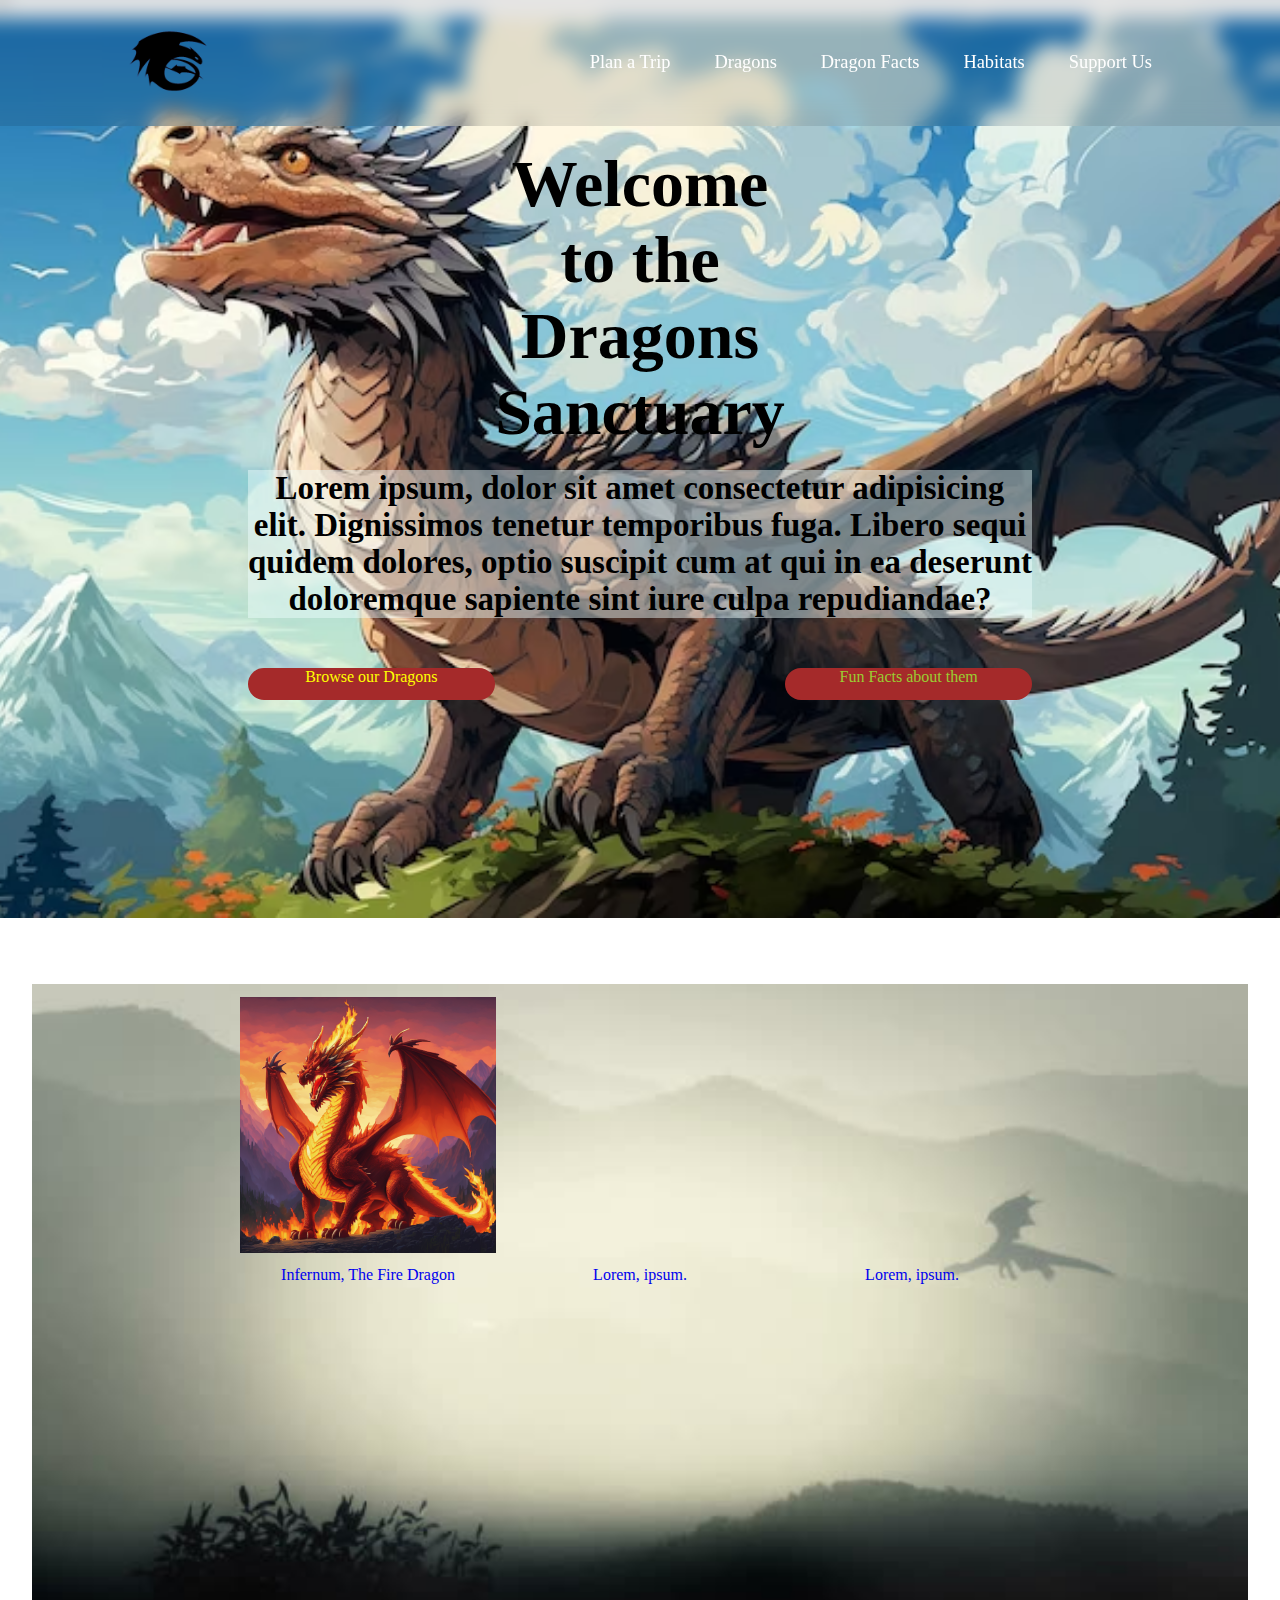
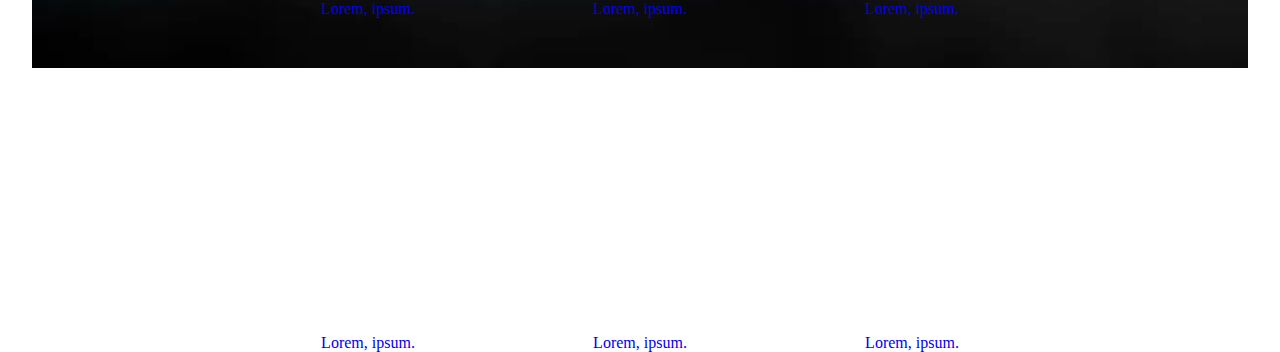
==== index.html @ 181317bd "added checkbox for nav bar and changed cdn library to boxicons library link" ====
<!DOCTYPE html>
<html lang="en">
<head>
  <meta charset="UTF-8">
  <meta name="viewport" content="width=device-width, initial-scale=1.0">
  <title>Dragon Sanctuary</title>
  <!-- JavaScript -->
  <link rel="stylesheet" href="js/client.js">
  <!-- Stylesheets -->
  <link rel="stylesheet" href="css/nav.css">
  <link rel="stylesheet" href="css/main.css">
  <link rel="stylesheet" href="css/typography.css">
  <link rel="stylesheet" href="css/media-queries/main-media.css">"
  <link rel="stylesheet" href="css/media-queries/nav-media.css">      
  <!-- Pages -->

  <!-- Google Fonts -->

  <!-- Misc -->
  <link href='https://unpkg.com/boxicons@2.1.4/css/boxicons.min.css' rel='stylesheet'>
</head>
<body>
  <!-- Nav Section -->
  <header class="head-wrap">
    <a href="#"><img class="logo" src="images/logo.jpg" alt="Dragon Logo"></a>

    <input type="checkbox" id="check">
    <label for="check" class="icons">
      <i class='bx bx-menu' id="menu-icon"></i>
      <i class='bx bx-x' id="close-icon"></i>
    </label>

    <nav class="navbar" >
      <a href="#" class="nav-items">Plan a Trip</a>
      <a href="#" class="nav-items">Dragons</a>
      <a href="#" class="nav-items">Dragon Facts</a>
      <a href="#" class="nav-items">Habitats</a>
      <a href="#" class="nav-items">Support Us</a>
    </nav>
  </header>

  <!-- Hero Section -->
  <div class="hero-wrapper">
    <h1 class="hero-title">Welcome to the Dragons Sanctuary</h1>
    <p class="hero-banner">Lorem ipsum, dolor sit amet consectetur adipisicing elit. Dignissimos tenetur temporibus fuga. Libero sequi quidem dolores, optio suscipit cum at qui in ea deserunt doloremque sapiente sint iure culpa repudiandae?</p>
      <a class="cta1" shref="#">Browse our Dragons</a></>
      <a class="cta2" href="#">Fun Facts about them</a></div>
  </div>

  <!-- Gallery of Dragon Photos -->
  <div class="gal-wrap">
    <ul id="dragons" class="gallery">
      <li class="gal-item1">
        <div class="gal-image1"></div>
        <a href="#">Infernum, The Fire Dragon</a>
      </li>
      <li class="gal-item2">
        <div class="gal-image2"></div>
        <a href="#">Lorem, ipsum.</a>
      </li>
      <li class="gal-item3">
        <div class="gal-image3"></div>
        <a href="#">Lorem, ipsum.</a>
      </li>
      <li class="gal-item4">
        <div class="gal-image4"></div>
        <a href="#">Lorem, ipsum.</a>
      </li>
      <li class="gal-item5">
        <div class="gal-image5"></div>
        <a href="#">Lorem, ipsum.</a>
      </li>
      <li class="gal-item6">
        <div class="gal-image6"></div>
        <a href="#">Lorem, ipsum.</a>
      </li>
      <li class="gal-item7">
        <div class="gal-image7"></div>
        <a href="#">Lorem, ipsum.</a>
      </li>
      <li class="gal-item8">
        <div class="gal-image8"></div>
        <a href="#">Lorem, ipsum.</a>
      </li>
      <li class="gal-item9">
        <div class="gal-image9"></div>
        <a href="#">Lorem, ipsum.</a>
      </li>
    </ul>
  </div>

  <!-- Habitats -->
  <!-- <div class="habitat-wrap">
    <ul class="habitats">
      <li class="hab-items"><a href="#">Lorem, ipsum.</a></li>
      <li class="hab-items"><a href="#">Lorem, ipsum.</a></li>
      <li class="hab-items"><a href="#">Lorem, ipsum.</a></li>
      <li class="hab-items"><a href="#">Lorem, ipsum.</a></li>
      <li class="hab-items"><a href="#">Lorem, ipsum.</a></li>
    </ul>
  </div> -->

  <!-- Dragon Almanac Section -->
  <!-- <div class="almanac-wrap">
    <ul class="almanac">
      <li class="alma-items"><a href="#">Lorem, ipsum.</a></li>
      <li class="alma-items"><a href="#">Lorem, ipsum.</a></li>
      <li class="alma-items"><a href="#">Lorem, ipsum.</a></li>
      <li class="alma-items"><a href="#">Lorem, ipsum.</a></li>
      <li class="alma-items"><a href="#">Lorem, ipsum.</a></li>
      <li class="alma-items"><a href="#">Lorem, ipsum.</a></li>
    </ul>
  </div> -->

  <!-- Contact section -->
  <!-- <div class="contacts-wrap">
    <ul class="contacts">
      <li class="contact-items"><a href="#">Lorem, ipsum.</a></li>
      <li class="contact-items"><a href="#">Lorem, ipsum.</a></li>
      <li class="contact-items"><a href="#">Lorem, ipsum.</a></li>
      <li class="contact-items"><a href="#">Lorem, ipsum.</a></li>
      <li class="contact-items"><a href="#">Lorem, ipsum.</a></li>
    </ul>
  </div> -->

  <!-- Footer section -->
  <!-- <footer>
    <p>Locate us here</p>
    <iframe src="" frameborder="0"></iframe>

  </footer> -->
</body>
</html>
---- css/nav.css ----
/* Navbar Styles */
.head-wrap{
  position: absolute;
  top: 0;
  left: 0;
  width: 100%;
  padding: 1.3rem 10%;

  /* Sets the nav wrapper as a flex item */
  display: flex;
  justify-content: space-between;
  align-items: center;
  
  /* Z index makes sure the content is on top of everything else */
  z-index: 100;
}

.head-wrap::before{
  content: '';
  position: absolute;

  top: 0;
  left: 0;
  width: 100%;
  height: 100%;

  background: red;
  background: rgba(0, 0, 0, .1);
  backdrop-filter: blur(10px);
  z-index: -1;
}

.head-wrap::after{
  content: '';
  position: absolute;

  top: 0;
  left: -100%;
  width: 100%;
  height: 100%;
  background: linear-gradient(90deg, transparent, rgba(255,255,255,.4));
  transition: .5s;
}
.head-wrap:hover::after{
  left: 100%;
}

/* Targets the logo */
.logo{
  height: 5rem;
  width: 5rem;
}

.navbar .nav-items{
  font-size: 1.15rem;
  font-weight: 400;
  color: #fff;
  margin-left: 2.5rem;
}

/* Mobile Nav Elements set to disappear when it is desktop version */
.icons{
  position: absolute;
  right: 5%;
  font-size: 2.7rem;
  color: #fff;
  cursor: pointer;
  display: none;
}

#check{
  display: none;
}
---- css/main.css ----
*{
  margin: 0;
  padding: 0;
  box-sizing: border-box;
  list-style-type: none;
  text-decoration: none;
}

/* Hero Section Styles */
.hero-wrapper{
  height: 100vh;
  background: url(../images/hero-dragon.jpg) no-repeat;
  background-size: cover;
  background-position: center;

  /* Sets the page to grid */
  display: grid;
  grid-template-rows: 8rem repeat(6,1fr);
  grid-template-columns: repeat(5, 1fr);
}

.hero-title,
.hero-banner,
.cta1,
.cta2{
  /* Aligns text to be centered inside the grid box */
  text-align: center;
  align-self: center;
}

.hero-title{
  grid-column: 3;
  grid-row: 2;

  /* Makes the text pop out more */
  font-size: 66px;
  font-weight: 800;
  
}

.hero-banner{
  grid-row: 3 / span 2;
  grid-column: 2 / span 3;
  
  font-size: 33px;
  font-weight: 800;
  
  background-color: #f0ffff75; 
}

.cta1{
  box-sizing: border-box;
  border-radius: 2rem;
  height: 2rem;
  
  grid-row: 5;
  grid-column: 2;

  background-color: brown;
  color: yellow;
}

.cta2{
  box-sizing: border-box;
  border-radius: 2rem;
  height: 2rem;

  grid-row: 5;
  grid-column: 4;

  background-color: brown;
  color: yellowgreen;
}

/* Gallery Styles */
.gal-wrap{
  height: 100vh;
  padding: 2rem;

}

/* Gallery of images */
.gallery{
  background: url(../images/gallery-backdrop.jpg);
  background-size: 100%;
  background-repeat: no-repeat;
  background-position: center;
  height: 90%;

  display: grid;
  grid-template-rows: 2fr 4fr 4fr 4fr 2fr;
  grid-template-columns: 1.5fr repeat(3, 2fr) 1.5fr;
  gap: 1rem;
}

/* Selects the gallery items and applies repetitive styles */
.gal-item1,
.gal-item2,
.gal-item3{
  grid-row: 2;
  text-align: center;
  align-self: flex-end;
}

.gal-item4,
.gal-item5,
.gal-item6{
  grid-row: 3;
  text-align: center;
  align-self: flex-end;
}

.gal-item7,
.gal-item8,
.gal-item9{
  grid-row: 4;
  text-align: center;
  align-self: flex-end;
}
/* Selects all gallery images and applies repetitive styles */
.gal-image1,
.gal-image2,
.gal-image3,
.gal-image4,
.gal-image5,
.gal-image6,
.gal-image7,
.gal-image8,
.gal-image9
{
  height: 300px;
  border-radius: 2rem; 
}

.gal-item1{
  grid-column: 2;
  background-image: url(../images/fire-dragon.png);
  background-position: center;
  background-size: contain;
  background-repeat: no-repeat;
  
}
.gal-item2{
  grid-column: 3;
}

.gal-item3{
  grid-column: 4;
}

.gal-item4{
  grid-column: 2;
}

.gal-item5{
  grid-column: 3;
}
.gal-item6{
  grid-column: 4;
}
.gal-item7{
  grid-column: 2;
}
.gal-item8{
  grid-column: 3;
}
.gal-item9{
  grid-column: 4;
}

/* Habitat Section Styles */
.habitat-wrap{
  height: 100vh;
}

/* Dragon Almanac Styles */
.alma-wrap{
  height: 100vh;
}

/* Contact Section styles */
.contact-wrap{
  height: 100vh;
}


/* Footer section styles */
.footer{
  box-sizing: border-box;
  height: 5rem;
}
---- css/media-queries/main-media.css ----
@media screen and (width < 700px) {

  /* Hero Section */
  .hero-wrapper{
    grid-template-columns: 1rem repeat(3, 3fr) 1rem;
  }

  .hero-title{
    font-size: 55px;
    grid-column: 2 /span 3;
  }

  .hero-banner{
    font-size: 25px;
  }

  .cta1{
    height: 3rem;
    width: 9rem;
    
    grid-column: 2;

  }

  .cta2{
    height: 3rem;
    width: 9rem;

    grid-column: 4;
    justify-content: center;
  }
}
---- css/media-queries/nav-media.css ----
/* First breakpoint */
@media screen and (width: 992px){
  .head-wrap{
    padding: 1.3rem 5%;
  }
}

/* Second breakpoint */
@media screen and (width < 700px) {
  /* Nav */
  .icons{
    display: inline-flex;
  }

  /* Checks if checkbox is checked, then targets #menu-icon from .icons wrapper which then sets it to disappear and be replaced */
  #check:checked~.icons #menu-icon {
    display: none;
  }
  
  .icons #close-icon{
    display: none;
  }
  /* Checks if checkbox is checked, then targets #close-icon from .icons wrapper which appears after #close-icon disappears */
  #check:checked~.icons #close-icon {
    display: block;
  }
  
  .navbar{
    position: absolute;
    top: 100%;
    left: 0;
    height: 0;
    width: 100%;

    background: rgba(0,0,0,.1);
    backdrop-filter: blur(10px);
    /* Prevents navbar from being shown when checkbox is not yet clicked */
    overflow: hidden;
    transition: .3s ease;
  }
  
  #check:checked~.navbar {
    height: 17.7rem;
  }
  .navbar .nav-items{
    display: block;
    text-align: center;

    font-size: 1.1rem;
    margin: 1.5rem 0;

    /* Small animation that makes it so that the text eases downwards. */
    transform: translateY(-50px);
    opacity: 0;
    transition: .3s ease;
  }

  #check:checked~.navbar .nav-items{
    opacity: 1;
   transform: translateY(0);
   transition-delay: .15s;
  }
}
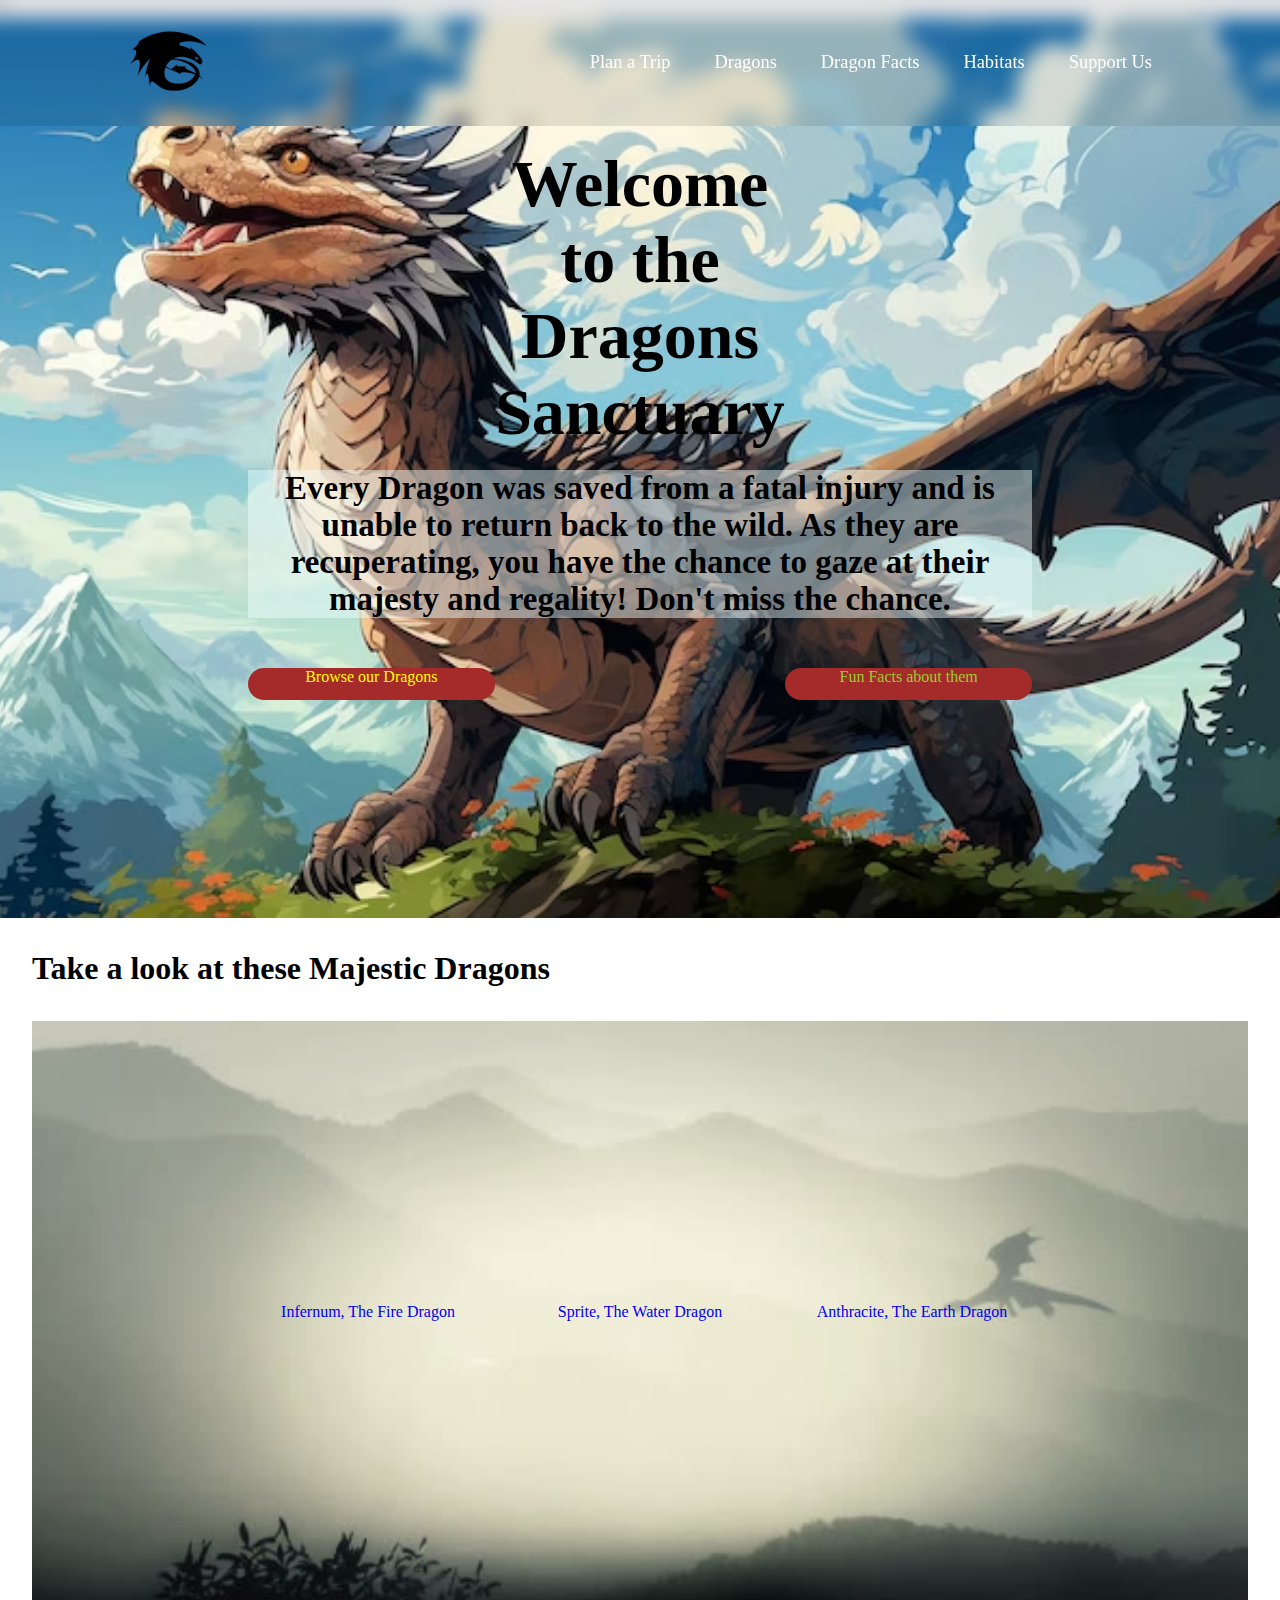
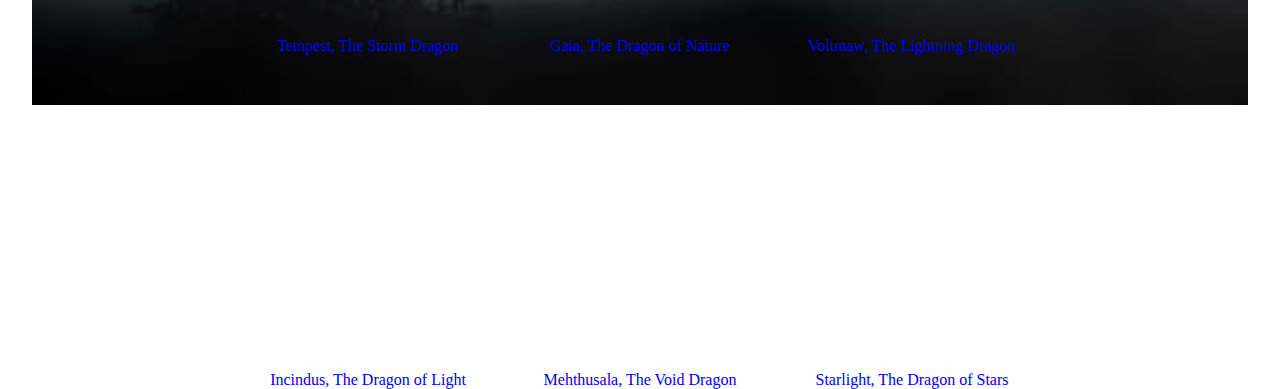
==== commit b720f4ab: "replaced dragon name placeholders" ====
--- a/index.html
+++ b/index.html
@@ -10,12 +10,15 @@
   <link rel="stylesheet" href="css/nav.css">
   <link rel="stylesheet" href="css/main.css">
   <link rel="stylesheet" href="css/typography.css">
+  <link rel="stylesheet" href="css/gallery/main-gallery.css">
   <link rel="stylesheet" href="css/media-queries/main-media.css">"
   <link rel="stylesheet" href="css/media-queries/nav-media.css">      
   <!-- Pages -->
 
   <!-- Google Fonts -->
-
+  <link rel="preconnect" href="https://fonts.googleapis.com">
+<link rel="preconnect" href="https://fonts.gstatic.com" crossorigin>
+<link href="https://fonts.googleapis.com/css2?family=Merriweather&family=Ubuntu&display=swap" rel="stylesheet">
   <!-- Misc -->
   <link href='https://unpkg.com/boxicons@2.1.4/css/boxicons.min.css' rel='stylesheet'>
 </head>
@@ -42,51 +45,53 @@
   <!-- Hero Section -->
   <div class="hero-wrapper">
     <h1 class="hero-title">Welcome to the Dragons Sanctuary</h1>
-    <p class="hero-banner">Lorem ipsum, dolor sit amet consectetur adipisicing elit. Dignissimos tenetur temporibus fuga. Libero sequi quidem dolores, optio suscipit cum at qui in ea deserunt doloremque sapiente sint iure culpa repudiandae?</p>
-      <a class="cta1" shref="#">Browse our Dragons</a></>
+    <p class="hero-banner">Every Dragon was saved from a fatal injury and is unable to return back to the wild. As they are recuperating, you have the chance to gaze at their majesty and regality! Don't miss the chance. </p>
+      <a class="cta1" href="#dragons">Browse our Dragons</a></>
       <a class="cta2" href="#">Fun Facts about them</a></div>
   </div>
 
   <!-- Gallery of Dragon Photos -->
   <div class="gal-wrap">
+    <h1 class="gal-title">Take a look at these Majestic Dragons</h1>
     <ul id="dragons" class="gallery">
       <li class="gal-item1">
-        <div class="gal-image1"></div>
-        <a href="#">Infernum, The Fire Dragon</a>
+        <div class="gal-image1" alt="fire-dragon" loading="lazy"></div>
+        <a class="card-text" href="#">Infernum, The Fire Dragon</a>
       </li>
       <li class="gal-item2">
-        <div class="gal-image2"></div>
-        <a href="#">Lorem, ipsum.</a>
+        <div class="gal-image2" loading="lazy"></div>
+        <a class="card-text" href="#">Sprite, The Water Dragon</a>
       </li>
       <li class="gal-item3">
-        <div class="gal-image3"></div>
-        <a href="#">Lorem, ipsum.</a>
+        <div class="gal-image3" loading="lazy"></div>
+        <a class="card-text" href="#">Anthracite, The Earth Dragon</a>
       </li>
       <li class="gal-item4">
-        <div class="gal-image4"></div>
-        <a href="#">Lorem, ipsum.</a>
+        <div class="gal-image4" loading="lazy"></div>
+        <a class="card-text" href="#">Tempest, The Storm Dragon</a>
       </li>
       <li class="gal-item5">
-        <div class="gal-image5"></div>
-        <a href="#">Lorem, ipsum.</a>
+        <div class="gal-image5" loading="lazy"></div>
+        <a class="card-text" href="#">Gaia, The Dragon of Nature</a>
       </li>
       <li class="gal-item6">
-        <div class="gal-image6"></div>
-        <a href="#">Lorem, ipsum.</a>
+        <div class="gal-image6" loading="lazy"></div>
+        <a class="card-text" href="#">Voltmaw, The Lightning Dragon</a>
       </li>
       <li class="gal-item7">
-        <div class="gal-image7"></div>
-        <a href="#">Lorem, ipsum.</a>
+        <div class="gal-image7" loading="lazy"></div>
+        <a class="card-text" href="#">Incindus, The Dragon of Light</a>
       </li>
       <li class="gal-item8">
-        <div class="gal-image8"></div>
-        <a href="#">Lorem, ipsum.</a>
+        <div class="gal-image8" loading="lazy"></div>
+        <a class="card-text" href="#">Mehthusala, The Void Dragon </a>
       </li>
       <li class="gal-item9">
-        <div class="gal-image9"></div>
-        <a href="#">Lorem, ipsum.</a>
+        <div class="gal-image9" loading="lazy"></div>
+        <a class="card-text" href="#">Starlight, The Dragon of Stars</a>
       </li>
     </ul>
+
   </div>
 
   <!-- Habitats -->
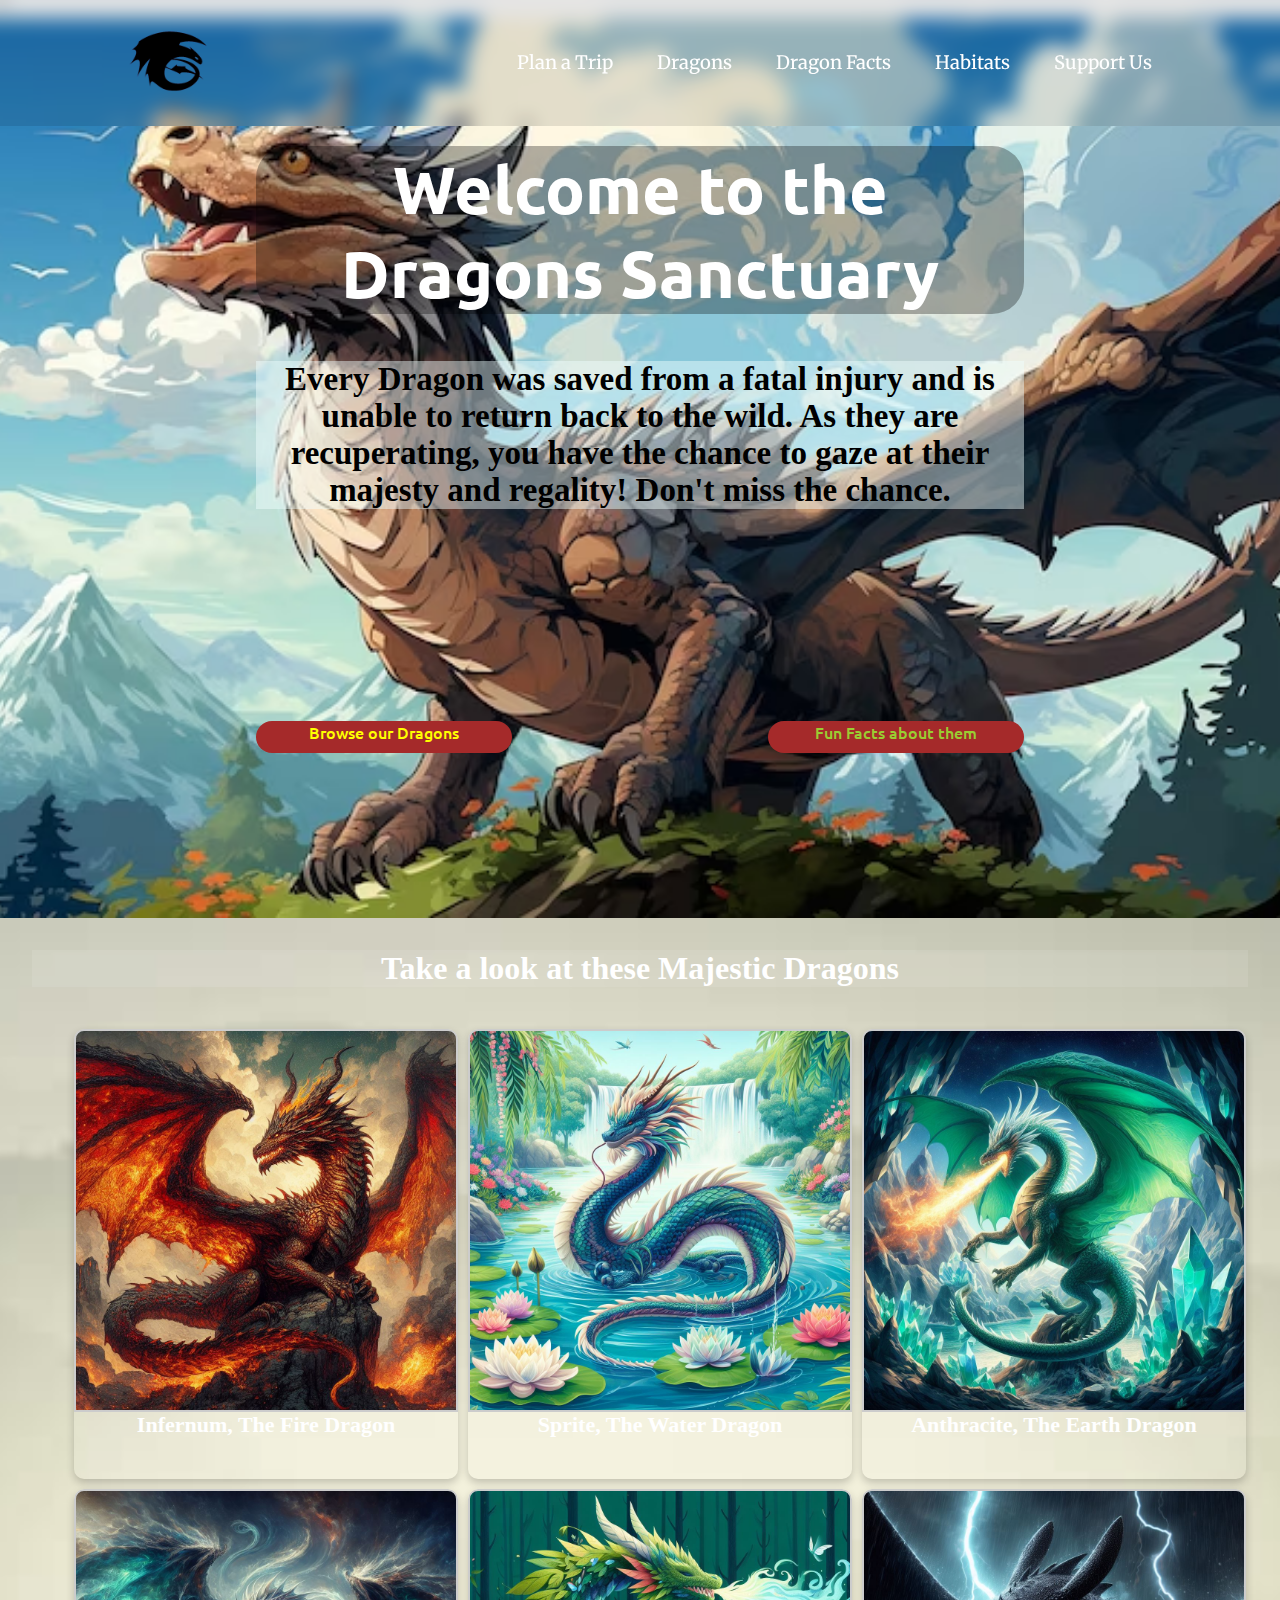
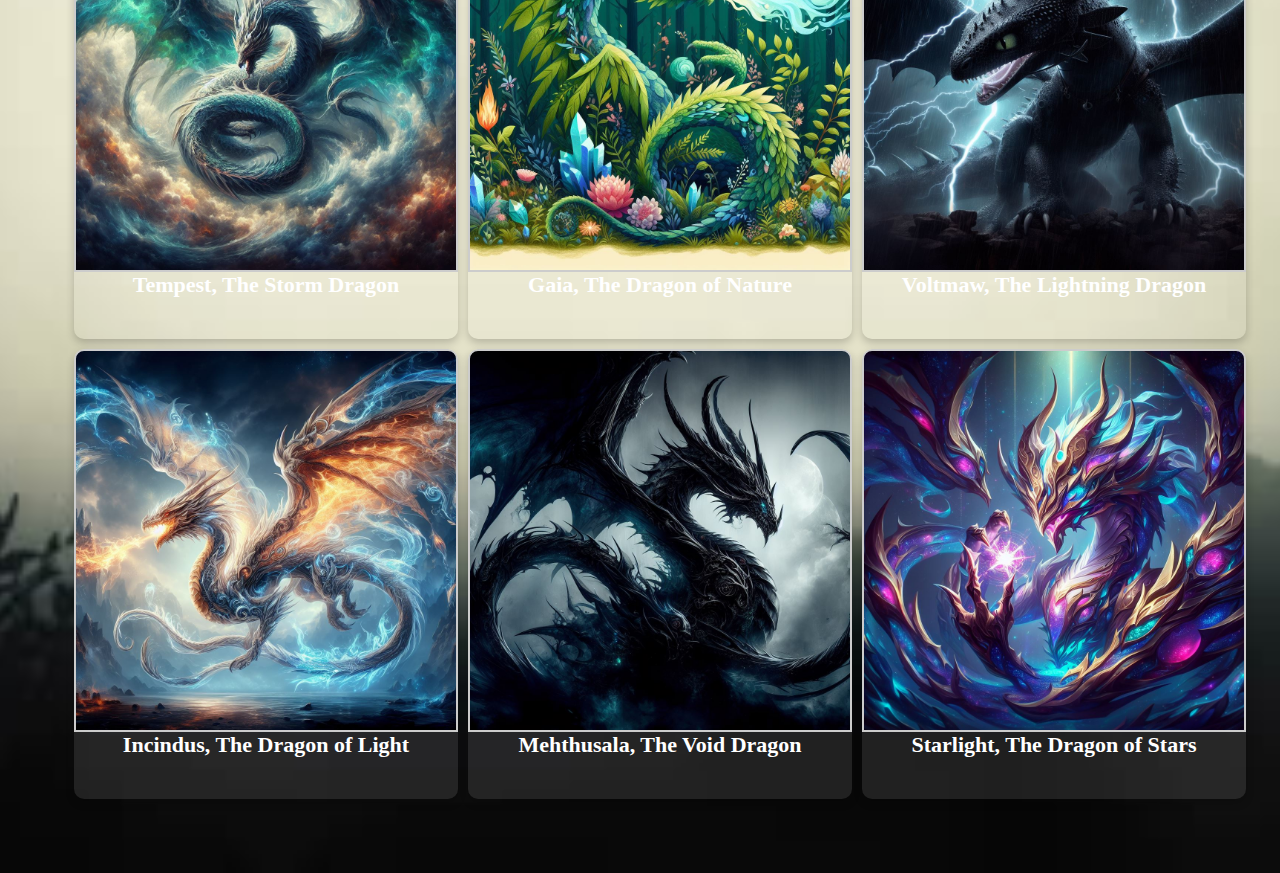
==== commit 876a7d13: "removed habitats section. redundant" ====
--- a/index.html
+++ b/index.html
@@ -10,7 +10,8 @@
   <link rel="stylesheet" href="css/nav.css">
   <link rel="stylesheet" href="css/main.css">
   <link rel="stylesheet" href="css/typography.css">
-  <link rel="stylesheet" href="css/gallery/main-gallery.css">
+  <link rel="stylesheet" href="css/main-gallery.css">
+  <link rel="stylesheet" href="css/media-queries/gallery-media.css">
   <link rel="stylesheet" href="css/media-queries/main-media.css">"
   <link rel="stylesheet" href="css/media-queries/nav-media.css">      
   <!-- Pages -->
@@ -35,7 +36,7 @@
 
     <nav class="navbar" >
       <a href="#" class="nav-items">Plan a Trip</a>
-      <a href="#" class="nav-items">Dragons</a>
+      <a href="#dragons" class="nav-items">Dragons</a>
       <a href="#" class="nav-items">Dragon Facts</a>
       <a href="#" class="nav-items">Habitats</a>
       <a href="#" class="nav-items">Support Us</a>
@@ -91,19 +92,8 @@
         <a class="card-text" href="#">Starlight, The Dragon of Stars</a>
       </li>
     </ul>
-
+    <!-- Note: Add Hover in typography. -->
   </div>
-
-  <!-- Habitats -->
-  <!-- <div class="habitat-wrap">
-    <ul class="habitats">
-      <li class="hab-items"><a href="#">Lorem, ipsum.</a></li>
-      <li class="hab-items"><a href="#">Lorem, ipsum.</a></li>
-      <li class="hab-items"><a href="#">Lorem, ipsum.</a></li>
-      <li class="hab-items"><a href="#">Lorem, ipsum.</a></li>
-      <li class="hab-items"><a href="#">Lorem, ipsum.</a></li>
-    </ul>
-  </div> -->
 
   <!-- Dragon Almanac Section -->
   <!-- <div class="almanac-wrap">
--- a/css/nav.css
+++ b/css/nav.css
@@ -24,7 +24,6 @@
   width: 100%;
   height: 100%;
 
-  background: red;
   background: rgba(0, 0, 0, .1);
   backdrop-filter: blur(10px);
   z-index: -1;
--- a/css/main.css
+++ b/css/main.css
@@ -15,7 +15,7 @@
 
   /* Sets the page to grid */
   display: grid;
-  grid-template-rows: 8rem repeat(6,1fr);
+  grid-template-rows: 8rem repeat(6, 1fr);
   grid-template-columns: repeat(5, 1fr);
 }
 
@@ -29,7 +29,7 @@
 }
 
 .hero-title{
-  grid-column: 3;
+  grid-column: 2/ span 3;
   grid-row: 2;
 
   /* Makes the text pop out more */
@@ -53,7 +53,7 @@
   border-radius: 2rem;
   height: 2rem;
   
-  grid-row: 5;
+  grid-row: 6;
   grid-column: 2;
 
   background-color: brown;
@@ -65,107 +65,11 @@
   border-radius: 2rem;
   height: 2rem;
 
-  grid-row: 5;
+  grid-row: 6;
   grid-column: 4;
 
   background-color: brown;
   color: yellowgreen;
-}
-
-/* Gallery Styles */
-.gal-wrap{
-  height: 100vh;
-  padding: 2rem;
-
-}
-
-/* Gallery of images */
-.gallery{
-  background: url(../images/gallery-backdrop.jpg);
-  background-size: 100%;
-  background-repeat: no-repeat;
-  background-position: center;
-  height: 90%;
-
-  display: grid;
-  grid-template-rows: 2fr 4fr 4fr 4fr 2fr;
-  grid-template-columns: 1.5fr repeat(3, 2fr) 1.5fr;
-  gap: 1rem;
-}
-
-/* Selects the gallery items and applies repetitive styles */
-.gal-item1,
-.gal-item2,
-.gal-item3{
-  grid-row: 2;
-  text-align: center;
-  align-self: flex-end;
-}
-
-.gal-item4,
-.gal-item5,
-.gal-item6{
-  grid-row: 3;
-  text-align: center;
-  align-self: flex-end;
-}
-
-.gal-item7,
-.gal-item8,
-.gal-item9{
-  grid-row: 4;
-  text-align: center;
-  align-self: flex-end;
-}
-/* Selects all gallery images and applies repetitive styles */
-.gal-image1,
-.gal-image2,
-.gal-image3,
-.gal-image4,
-.gal-image5,
-.gal-image6,
-.gal-image7,
-.gal-image8,
-.gal-image9
-{
-  height: 300px;
-  border-radius: 2rem; 
-}
-
-.gal-item1{
-  grid-column: 2;
-  background-image: url(../images/fire-dragon.png);
-  background-position: center;
-  background-size: contain;
-  background-repeat: no-repeat;
-  
-}
-.gal-item2{
-  grid-column: 3;
-}
-
-.gal-item3{
-  grid-column: 4;
-}
-
-.gal-item4{
-  grid-column: 2;
-}
-
-.gal-item5{
-  grid-column: 3;
-}
-.gal-item6{
-  grid-column: 4;
-}
-.gal-item7{
-  grid-column: 2;
-}
-.gal-item8{
-  grid-column: 3;
-}
-.gal-item9{
-  grid-column: 4;
 }
 
 /* Habitat Section Styles */
--- a/css/typography.css
+++ b/css/typography.css
@@ -0,0 +1,20 @@
+.nav-items{
+  font-family: 'Merriweather', serif;
+}
+
+.hero-title{
+  font-family: 'Ubuntu', serif;
+  color: #fff;
+  background: rgba(0,0,0,.3);
+  border-radius: 2rem;
+}
+
+.cta1,
+.cta2{
+  font-family: 'Ubuntu', serif;
+  font-weight: 500;
+}
+
+.gal-title{
+  color: #fff;
+}--- a/css/main-gallery.css
+++ b/css/main-gallery.css
@@ -0,0 +1,207 @@
+/* Gallery Styles */
+
+.gal-title{
+  text-align: center;
+  background-color: rgba(255,255,255, .1);
+  width: 100%;
+}
+.gal-wrap{
+  height: 100%;
+  padding: 2rem;
+
+  background: url(../images/gallery-backdrop.jpg) no-repeat;
+  background-size: cover, cover;
+  background-position: center center, bottom;
+}
+
+/* Gallery of images */
+
+.gallery{
+  height: 100%;
+
+  display: grid;
+  grid-template-rows: 2rem repeat(3, 50vh) 2rem;
+  grid-template-columns: 2rem repeat(3, 30vw) 2rem;
+  gap: 10px;
+}
+
+/* Repetitive Style */
+.gal-item1,
+.gal-item2,
+.gal-item3,
+.gal-item4,
+.gal-item5,
+.gal-item6,
+.gal-item7,
+.gal-item8,
+.gal-item9{
+  width: 100%;
+  height: 100%;
+  border-radius: 10px;
+  background: rgba(255, 255, 255, 0.1);
+  box-shadow: 0 4px 8px rgba(0, 0, 0, 0.2);
+  overflow: hidden;
+  text-align: center;
+}
+
+.card-text{
+  font-size: 22px;
+  font-weight: 800;
+  padding: 10px;
+  color: white;
+}
+
+/* Individual Style */
+
+.gal-item1{
+  grid-area: 2 / 2;
+}
+
+.gal-image1{
+  width: 100%;
+  height: 85%;
+
+  background: url(../images/fire-dragon.jpg) no-repeat;
+  background-size: cover;
+  background-position: center;
+  
+  border-top-left-radius: 10px;
+  border-top-right-radius: 10px;
+  border: 2px solid #ccc;
+}
+
+.gal-item2{
+  grid-area: 2 / 3;
+}
+
+.gal-image2{
+  width: 100%;
+  height: 85%;
+
+  background: url(../images/water-dragon.jpg) no-repeat;
+  background-size: 100%;
+  background-position: center;
+
+  border-top-left-radius: 10px;
+  border-top-right-radius: 10px;
+  border: 2px solid #ccc;
+}
+
+.gal-item3{
+  grid-area: 2/ 4;
+}
+
+.gal-image3{
+  width: 100%;
+  height: 85%;
+
+  background: url(../images/earth-dragon.jpg) no-repeat;
+  background-size: 100%;
+  background-position: center;
+
+  border-top-left-radius: 10px;
+  border-top-right-radius: 10px;
+  border: 2px solid #ccc;
+}
+
+.gal-item4{
+  grid-area: 3/ 2;
+}
+
+.gal-image4{
+  width: 100%;
+  height: 85%;
+
+  background: url(../images/wind-dragon.jpg) no-repeat;
+  background-size: 100%;
+  background-position: center;
+
+  border-top-left-radius: 10px;
+  border-top-right-radius: 10px;
+  border: 2px solid #ccc;
+}
+
+.gal-item5{
+  grid-area: 3 / 3;
+}
+
+.gal-image5{
+  width: 100%;
+  height: 85%;
+
+  background: url(../images/plant-dragon.jpg) no-repeat;
+  background-size: 100%;
+  background-position: center;
+
+  border-top-left-radius: 10px;
+  border-top-right-radius: 10px;
+  border: 2px solid #ccc;
+}
+
+.gal-item6{
+  grid-area: 3 / 4;
+}
+
+.gal-image6{
+  width: 100%;
+  height: 85%;
+
+  background: url(../images/lighting-dragon.jpg) no-repeat;
+  background-size: 100%;
+  background-position: center;
+
+  border-top-left-radius: 10px;
+  border-top-right-radius: 10px;
+  border: 2px solid #ccc;
+}
+
+.gal-item7{
+  grid-area: 4 / 2;
+}
+
+.gal-image7{
+  width: 100%;
+  height: 85%;
+
+  background: url(../images/light-dragon.jpg) no-repeat;
+  background-size: 100%;
+  background-position: center;
+
+  border-top-left-radius: 10px;
+  border-top-right-radius: 10px;
+  border: 2px solid #ccc;
+}
+
+.gal-item8{
+  grid-area: 4 / 3;
+}
+
+.gal-image8{
+  width: 100%;
+  height: 85%;
+
+  background: url(../images/dark-dragon.jpg) no-repeat;
+  background-size: cover;
+  background-position: center;
+
+  border-top-left-radius: 10px;
+  border-top-right-radius: 10px;
+  border: 2px solid #ccc;
+}
+
+.gal-item9{
+  grid-area: 4 / 4;
+}
+
+.gal-image9{
+  width: 100%;
+  height: 85%;
+
+  background: url(../images/cosmic-dragon.jpg) no-repeat;
+  background-size: cover;
+  background-position: center;
+
+  border-top-left-radius: 10px;
+  border-top-right-radius: 10px;
+  border: 2px solid #ccc;
+}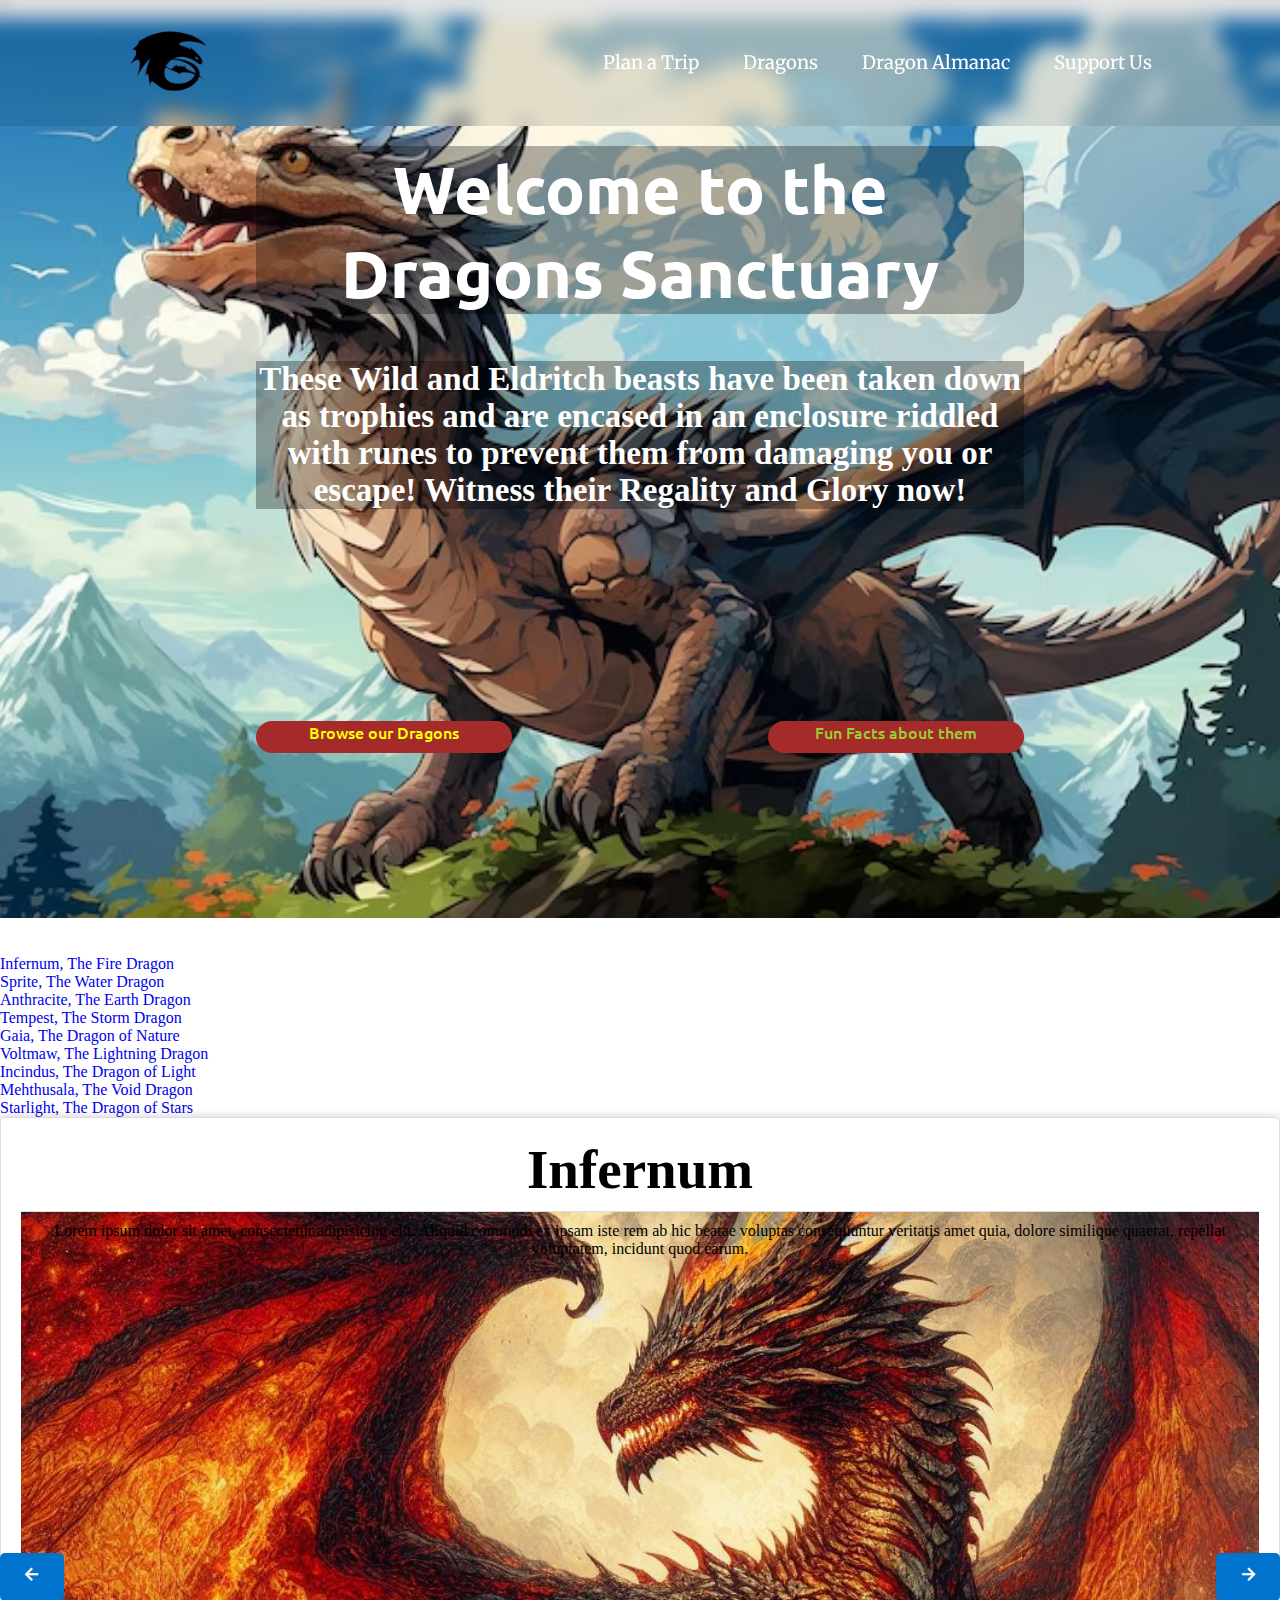
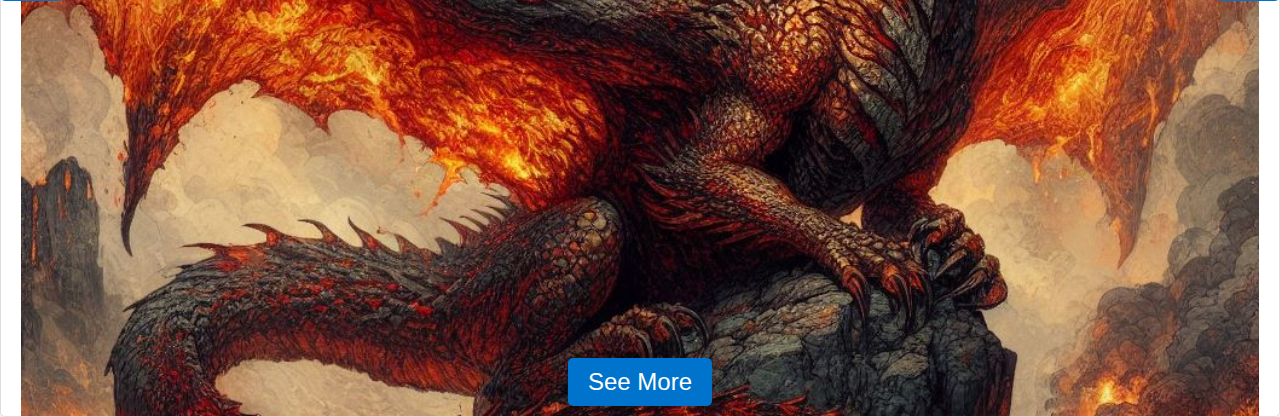
==== commit fc8cb58c: "made the final layout of carousel in html, waiting to finish style and touch-ups" ====
--- a/index.html
+++ b/index.html
@@ -5,21 +5,23 @@
   <meta name="viewport" content="width=device-width, initial-scale=1.0">
   <title>Dragon Sanctuary</title>
   <!-- JavaScript -->
-  <link rel="stylesheet" href="js/client.js">
-  <!-- Stylesheets -->
-  <link rel="stylesheet" href="css/nav.css">
-  <link rel="stylesheet" href="css/main.css">
-  <link rel="stylesheet" href="css/typography.css">
-  <link rel="stylesheet" href="css/main-gallery.css">
+  <script src="js/main-almanac.js" type="module" defer></script>
+
+  <!-- Main Stylesheets -->
+  <link rel="stylesheet" href="css/main/nav.css">
+  <link rel="stylesheet" href="css/main/main.css">
+  <link rel="stylesheet" href="css/main/typography.css">
+  <link rel="stylesheet" href="css/main/gallery.css">
+  <link rel="stylesheet" href="css/main/main-carousel.css">
+
+  <!-- Media Queries Stylesheets -->
   <link rel="stylesheet" href="css/media-queries/gallery-media.css">
   <link rel="stylesheet" href="css/media-queries/main-media.css">"
   <link rel="stylesheet" href="css/media-queries/nav-media.css">      
-  <!-- Pages -->
-
   <!-- Google Fonts -->
   <link rel="preconnect" href="https://fonts.googleapis.com">
-<link rel="preconnect" href="https://fonts.gstatic.com" crossorigin>
-<link href="https://fonts.googleapis.com/css2?family=Merriweather&family=Ubuntu&display=swap" rel="stylesheet">
+  <link rel="preconnect" href="https://fonts.gstatic.com" crossorigin>
+  <link href="https://fonts.googleapis.com/css2?family=Merriweather&family=Ubuntu&display=swap" rel="stylesheet">
   <!-- Misc -->
   <link href='https://unpkg.com/boxicons@2.1.4/css/boxicons.min.css' rel='stylesheet'>
 </head>
@@ -37,8 +39,7 @@
     <nav class="navbar" >
       <a href="#" class="nav-items">Plan a Trip</a>
       <a href="#dragons" class="nav-items">Dragons</a>
-      <a href="#" class="nav-items">Dragon Facts</a>
-      <a href="#" class="nav-items">Habitats</a>
+      <a href="#" class="nav-items">Dragon Almanac</a>   
       <a href="#" class="nav-items">Support Us</a>
     </nav>
   </header>
@@ -46,7 +47,7 @@
   <!-- Hero Section -->
   <div class="hero-wrapper">
     <h1 class="hero-title">Welcome to the Dragons Sanctuary</h1>
-    <p class="hero-banner">Every Dragon was saved from a fatal injury and is unable to return back to the wild. As they are recuperating, you have the chance to gaze at their majesty and regality! Don't miss the chance. </p>
+    <p class="hero-banner"> These Wild and Eldritch beasts have been taken down as trophies and are encased in an enclosure riddled with runes to prevent them from damaging you or escape! Witness their Regality and Glory now!</p>
       <a class="cta1" href="#dragons">Browse our Dragons</a></>
       <a class="cta2" href="#">Fun Facts about them</a></div>
   </div>
@@ -96,16 +97,74 @@
   </div>
 
   <!-- Dragon Almanac Section -->
-  <!-- <div class="almanac-wrap">
-    <ul class="almanac">
-      <li class="alma-items"><a href="#">Lorem, ipsum.</a></li>
-      <li class="alma-items"><a href="#">Lorem, ipsum.</a></li>
-      <li class="alma-items"><a href="#">Lorem, ipsum.</a></li>
-      <li class="alma-items"><a href="#">Lorem, ipsum.</a></li>
-      <li class="alma-items"><a href="#">Lorem, ipsum.</a></li>
-      <li class="alma-items"><a href="#">Lorem, ipsum.</a></li>
-    </ul>
-  </div> -->
+  <div class="almanac-wrap">
+    <div class="alma-carousel">
+      <div class="carousel-item wrap1">
+        <h2 class="dragon-name">Infernum</h2>
+        <div class="drag-img1">
+          <p class="small-desc">Lorem ipsum dolor sit amet, consectetur adipisicing elit. Aliquid commodi ex ipsam iste rem ab hic beatae voluptas consequuntur veritatis amet quia, dolore similique quaerat, repellat voluptatem, incidunt quod earum.<button class="button see-more" href="dragon-almanac.html">See More</button></p>
+        </div>
+      </div>
+
+      <div class="carousel-item wrap2">
+        <h2 class="dragon-name">Sprite</h2>
+        <div class="drag-img2">
+          <p class="small-desc">Lorem ipsum dolor sit amet, consectetur adipisicing elit. Distinctio provident quos iste voluptate ipsum sit, impedit, voluptatum nesciunt ratione beatae accusamus ab. Animi ipsam reprehenderit quidem itaque fugit placeat nesciunt!<button class="button see-more" href="dragon-almanac.html">See More</button></p>
+        </div>
+      </div>
+
+      <div class="carousel-item wrap3">
+        <h2 class="dragon-name">Anthracite</h2>
+        <div class="drag-img3">
+          <p class="small-desc">Lorem ipsum dolor sit amet, consectetur adipisicing elit. Distinctio provident quos iste voluptate ipsum sit, impedit, voluptatum nesciunt ratione beatae accusamus ab. Animi ipsam reprehenderit quidem itaque fugit placeat nesciunt!<button class="button see-more" href="dragon-almanac.html">See More</button></p>
+        </div>
+      </div>
+
+      <div class="carousel-item wrap4">
+        <h2 class="dragon-name">Tempest</h2>
+        <div class="drag-img4">
+          <p class="small-desc">Lorem ipsum dolor sit amet, consectetur adipisicing elit. Distinctio provident quos iste voluptate ipsum sit, impedit, voluptatum nesciunt ratione beatae accusamus ab. Animi ipsam reprehenderit quidem itaque fugit placeat nesciunt!<button class="button see-more" href="dragon-almanac.html">See More</button></p>
+        </div>
+      </div>
+
+      <div class="carousel-item wrap5">
+        <h2 class="dragon-name">Gaia</h2>
+        <div class="drag-img5">
+          <p class="small-desc">Lorem ipsum dolor sit amet, consectetur adipisicing elit. Distinctio provident quos iste voluptate ipsum sit, impedit, voluptatum nesciunt ratione beatae accusamus ab. Animi ipsam reprehenderit quidem itaque fugit placeat nesciunt!<button class="button see-more" href="dragon-almanac.html">See More</button></p>
+        </div>
+      </div>
+
+      <div class="carousel-item wrap6">
+        <h2 class="dragon-name">Voltmaw</h2>
+        <div class="drag-img6">
+          <p class="small-desc">Lorem ipsum dolor sit amet, consectetur adipisicing elit. Distinctio provident quos iste voluptate ipsum sit, impedit, voluptatum nesciunt ratione beatae accusamus ab. Animi ipsam reprehenderit quidem itaque fugit placeat nesciunt!<button class="button see-more" href="dragon-almanac.html">See More</button></p>
+        </div>
+      </div>
+      
+      <div class="carousel-item wrap7">
+        <h2 class="dragon-name">Incindus</h2>
+        <div class="drag-img7">
+          <p class="small-desc">Lorem ipsum dolor sit amet, consectetur adipisicing elit. Distinctio provident quos iste voluptate ipsum sit, impedit, voluptatum nesciunt ratione beatae accusamus ab. Animi ipsam reprehenderit quidem itaque fugit placeat nesciunt!<button class="button see-more" href="dragon-almanac.html">See More</button></p>
+        </div>
+      </div>
+
+      <div class="carousel-item wrap8">
+        <h2 class="dragon-name">Mehthusala</h2>
+        <div class="drag-img8">
+          <p class="small-desc">Lorem ipsum dolor sit amet, consectetur adipisicing elit. Distinctio provident quos iste voluptate ipsum sit, impedit, voluptatum nesciunt ratione beatae accusamus ab. Animi ipsam reprehenderit quidem itaque fugit placeat nesciunt!<button class="button see-more" href="dragon-almanac.html">See More</button></p>
+        </div>
+      </div>
+
+      <div class="carousel-item wrap9">
+        <h2 class="dragon-name">Starlight</h2>
+        <div class="drag-img9">
+          <p class="small-desc">Lorem ipsum dolor sit amet, consectetur adipisicing elit. Distinctio provident quos iste voluptate ipsum sit, impedit, voluptatum nesciunt ratione beatae accusamus ab. Animi ipsam reprehenderit quidem itaque fugit placeat nesciunt!<button class="button see-more" href="dragon-almanac.html">See More</button></p>
+        </div>
+      </div>
+      <button class="button prev-button"><i class='bx bx-left-arrow-alt'></i></button>
+      <button class="button next-button"><i class='bx bx-right-arrow-alt' ></i></button>
+    </div>
+  </div>
 
   <!-- Contact section -->
   <!-- <div class="contacts-wrap">
--- a/css/main/nav.css
+++ b/css/main/nav.css
@@ -0,0 +1,72 @@
+/* Navbar Styles */
+.head-wrap{
+  position: absolute;
+  top: 0;
+  left: 0;
+  width: 100%;
+  padding: 1.3rem 10%;
+
+  /* Sets the nav wrapper as a flex item */
+  display: flex;
+  justify-content: space-between;
+  align-items: center;
+  
+  /* Z index makes sure the content is on top of everything else */
+  z-index: 100;
+}
+
+.head-wrap::before{
+  content: '';
+  position: absolute;
+
+  top: 0;
+  left: 0;
+  width: 100%;
+  height: 100%;
+
+  background: rgba(0, 0, 0, .1);
+  backdrop-filter: blur(10px);
+  z-index: -1;
+}
+
+.head-wrap::after{
+  content: '';
+  position: absolute;
+
+  top: 0;
+  left: -100%;
+  width: 100%;
+  height: 100%;
+  background: linear-gradient(90deg, transparent, rgba(255,255,255,.4));
+  transition: .5s;
+}
+.head-wrap:hover::after{
+  left: 100%;
+}
+
+/* Targets the logo */
+.logo{
+  height: 5rem;
+  width: 5rem;
+}
+
+.navbar .nav-items{
+  font-size: 1.15rem;
+  font-weight: 400;
+  color: #fff;
+  margin-left: 2.5rem;
+}
+
+/* Mobile Nav Elements set to disappear when it is desktop version */
+.icons{
+  position: absolute;
+  right: 5%;
+  font-size: 2.7rem;
+  color: #fff;
+  cursor: pointer;
+  display: none;
+}
+
+#check{
+  display: none;
+}
--- a/css/main/main.css
+++ b/css/main/main.css
@@ -0,0 +1,95 @@
+*{
+  margin: 0;
+  padding: 0;
+  box-sizing: border-box;
+  list-style-type: none;
+  text-decoration: none;
+}
+
+/* Hero Section Styles */
+.hero-wrapper{
+  height: 100vh;
+  background: url(../../images/hero-dragon.jpg) no-repeat;
+  background-size: cover;
+  background-position: center;
+
+  /* Sets the page to grid */
+  display: grid;
+  grid-template-rows: 8rem repeat(6, 1fr);
+  grid-template-columns: repeat(5, 1fr);
+}
+
+.hero-title,
+.hero-banner,
+.cta1,
+.cta2{
+  /* Aligns text to be centered inside the grid box */
+  text-align: center;
+  align-self: center;
+}
+
+.hero-title{
+  grid-column: 2/ span 3;
+  grid-row: 2;
+
+  /* Makes the text pop out more */
+  font-size: 66px;
+  font-weight: 800;
+  
+}
+
+.hero-banner{
+  grid-row: 3 / span 2;
+  grid-column: 2 / span 3;
+  
+  font-size: 33px;
+  font-weight: 800;
+  
+  background-color: #f0ffff75; 
+}
+
+.cta1{
+  box-sizing: border-box;
+  border-radius: 2rem;
+  height: 2rem;
+  
+  grid-row: 6;
+  grid-column: 2;
+
+  background-color: brown;
+  color: yellow;
+}
+
+.cta2{
+  box-sizing: border-box;
+  border-radius: 2rem;
+  height: 2rem;
+
+  grid-row: 6;
+  grid-column: 4;
+
+  background-color: brown;
+  color: yellowgreen;
+}
+
+/* Habitat Section Styles */
+.habitat-wrap{
+  height: 100vh;
+}
+
+/* Dragon Almanac Styles */
+.alma-wrap{
+  height: 100vh;
+}
+
+/* Contact Section styles */
+.contact-wrap{
+  height: 100vh;
+}
+
+
+/* Footer section styles */
+.footer{
+  box-sizing: border-box;
+  height: 5rem;
+}--- a/css/main/typography.css
+++ b/css/main/typography.css
@@ -0,0 +1,29 @@
+.nav-items{
+  font-family: 'Merriweather', serif;
+}
+
+.hero-title{
+  font-family: 'Ubuntu', serif;
+  color: #fff;
+  background: rgba(0,0,0,.3);
+  border-radius: 2rem;
+}
+.hero-banner{
+  color: #fff;
+  background: rgba(0,0,0,.3);
+}
+.cta1,
+.cta2{
+  font-family: 'Ubuntu', serif;
+  font-weight: 500;
+}
+
+.gal-title{
+  color: #fff;
+}
+
+/* Dragon Almanac */
+.prev-button:hover,
+.next-button:hover {
+  background-color: #00589f;
+}--- a/css/main/main-carousel.css
+++ b/css/main/main-carousel.css
@@ -0,0 +1,148 @@
+.alma-carousel {
+  height: 100vh;
+  display: flex;
+  flex-direction: column;
+  align-items: center;
+  justify-content: center;
+  position: relative;
+}
+
+.carousel-item {
+  display: none;
+  padding: 20px;
+  text-align: center;
+  border: 1px solid #ddd;
+  border-radius: 5px;
+  box-shadow: 0px 0px 10px rgba(0, 0, 0, 0.2);
+  overflow: hidden;
+  flex-grow: 1;
+}
+
+.carousel-item:first-child {
+  display: block;
+  transform: translateX(0);
+}
+
+.dragon-name {
+  font-size: 55px;
+  margin-bottom: 10px;
+}
+
+.small-desc {
+  padding: 10px;
+  margin-top: 10px;
+  border-top: 1px solid #ddd;
+  overflow-y: auto;
+}
+
+.see-more {
+  position: absolute;
+  bottom: 10px;
+  left: 50%;
+  transform: translateX(-50%);
+}
+
+.button {
+  background-color: #0074cc;
+  color: #fff;
+  border: none;
+  padding: 10px 20px;
+  margin-top: 10px;
+  cursor: pointer;
+  border-radius: 5px;
+  font-size: 1.5rem;
+}
+
+.prev-button,
+.next-button {
+  position: absolute;
+  background-color: #0074cc;
+  color: #fff;
+  border: none;
+  padding: 10px 20px;
+  margin-top: 10px;
+  cursor: pointer;
+  z-index: 1;
+  top: 50%;
+  border-radius: 5px;
+  font-size: 1.5rem;
+}
+
+.prev-button {
+  left: 0;
+  transform: translateY(-50%);
+}
+
+.next-button {
+  right: 0;
+  transform: translateY(-50%);
+}
+
+.prev-button:hover,
+.next-button:hover {
+  background-color: #00589f;
+}
+
+/* Applying Images to each carousel */
+.drag-img1 {
+  background: url(../../images/fire-dragon.jpg) no-repeat;
+  height: 100%;
+  background-position: center;
+  background-size: cover;
+}
+
+.drag-img2{
+  background: url(../../images/water-dragon.jpg) no-repeat;
+  height: 100%;
+  background-position: top;
+  background-size: cover;
+}
+
+.drag-img3{
+  background: url(../../images/earth-dragon.jpg) no-repeat;
+  height: 100%;
+  background-position: top;
+  background-size: cover;
+}
+
+.drag-img4{
+  background: url(../../images/wind-dragon.jpg) no-repeat;
+  height: 100%;
+  background-position: center;
+  background-size: cover;
+}
+
+.drag-img5{
+  background: url(../../images/plant-dragon.jpg) no-repeat;
+  height: 100%;
+  background-position: top;
+  background-size: cover;
+}
+
+.drag-img6{
+  background: url(../../images/lighting-dragon.jpg) no-repeat;
+  height: 100%;
+  background-position: center;
+  background-size: cover;
+}
+
+.drag-img7{
+  background: url(../../images/light-dragon.jpg) no-repeat;
+  height: 100%;
+  background-position: center;
+  background-size: cover;
+}
+
+.drag-img8{
+  background: url(../../images/dark-dragon.jpg) no-repeat;
+  height: 100%;
+  background-position: center;
+  background-size: cover;
+}
+
+.drag-img9{
+  background: url(../../images/cosmic-dragon.jpg) no-repeat;
+  height: 100%;
+  background-position: center;
+  background-size: cover;
+}--- a/css/media-queries/gallery-media.css
+++ b/css/media-queries/gallery-media.css
@@ -0,0 +1,53 @@
+@media (max-width : 992px){
+  .gallery{
+    grid-template-rows: 3rem repeat(9, 50vh);
+    grid-template-columns: 1rem 5fr 1rem;
+  }
+
+  .gal-item1{
+    grid-area: 2 / 2;
+    background-position: center;
+  }
+
+  .gal-item2{
+    grid-area: 3/ 2;
+  }
+
+  .gal-image2{
+    background-position:unset; 
+  }
+
+  .gal-item3{
+    grid-area: 4/2;
+  }
+
+  .gal-item4{
+    grid-area: 5/2;
+  }
+
+  .gal-item5{
+    grid-row: 6;
+    grid-area: 6/ 2;
+  }
+
+  .gal-image5{
+    background-position: top;
+  }
+
+  .gal-item6{
+    grid-row: 7;
+    grid-area: 7/2;
+  }
+
+  .gal-item7{
+    grid-area: 8/2;
+  }
+
+  .gal-item8{
+    grid-area: 9/2;
+  }
+
+  .gal-item9{
+    grid-area: 10/2;
+  }
+}--- a/css/media-queries/main-media.css
+++ b/css/media-queries/main-media.css
@@ -3,6 +3,7 @@
   /* Hero Section */
   .hero-wrapper{
     grid-template-columns: 1rem repeat(3, 3fr) 1rem;
+    background-position: left;
   }
 
   .hero-title{
--- a/css/media-queries/nav-media.css
+++ b/css/media-queries/nav-media.css
@@ -7,6 +7,8 @@
 
 /* Second breakpoint */
 @media screen and (width < 700px) {
+  
+
   /* Nav */
   .icons{
     display: inline-flex;
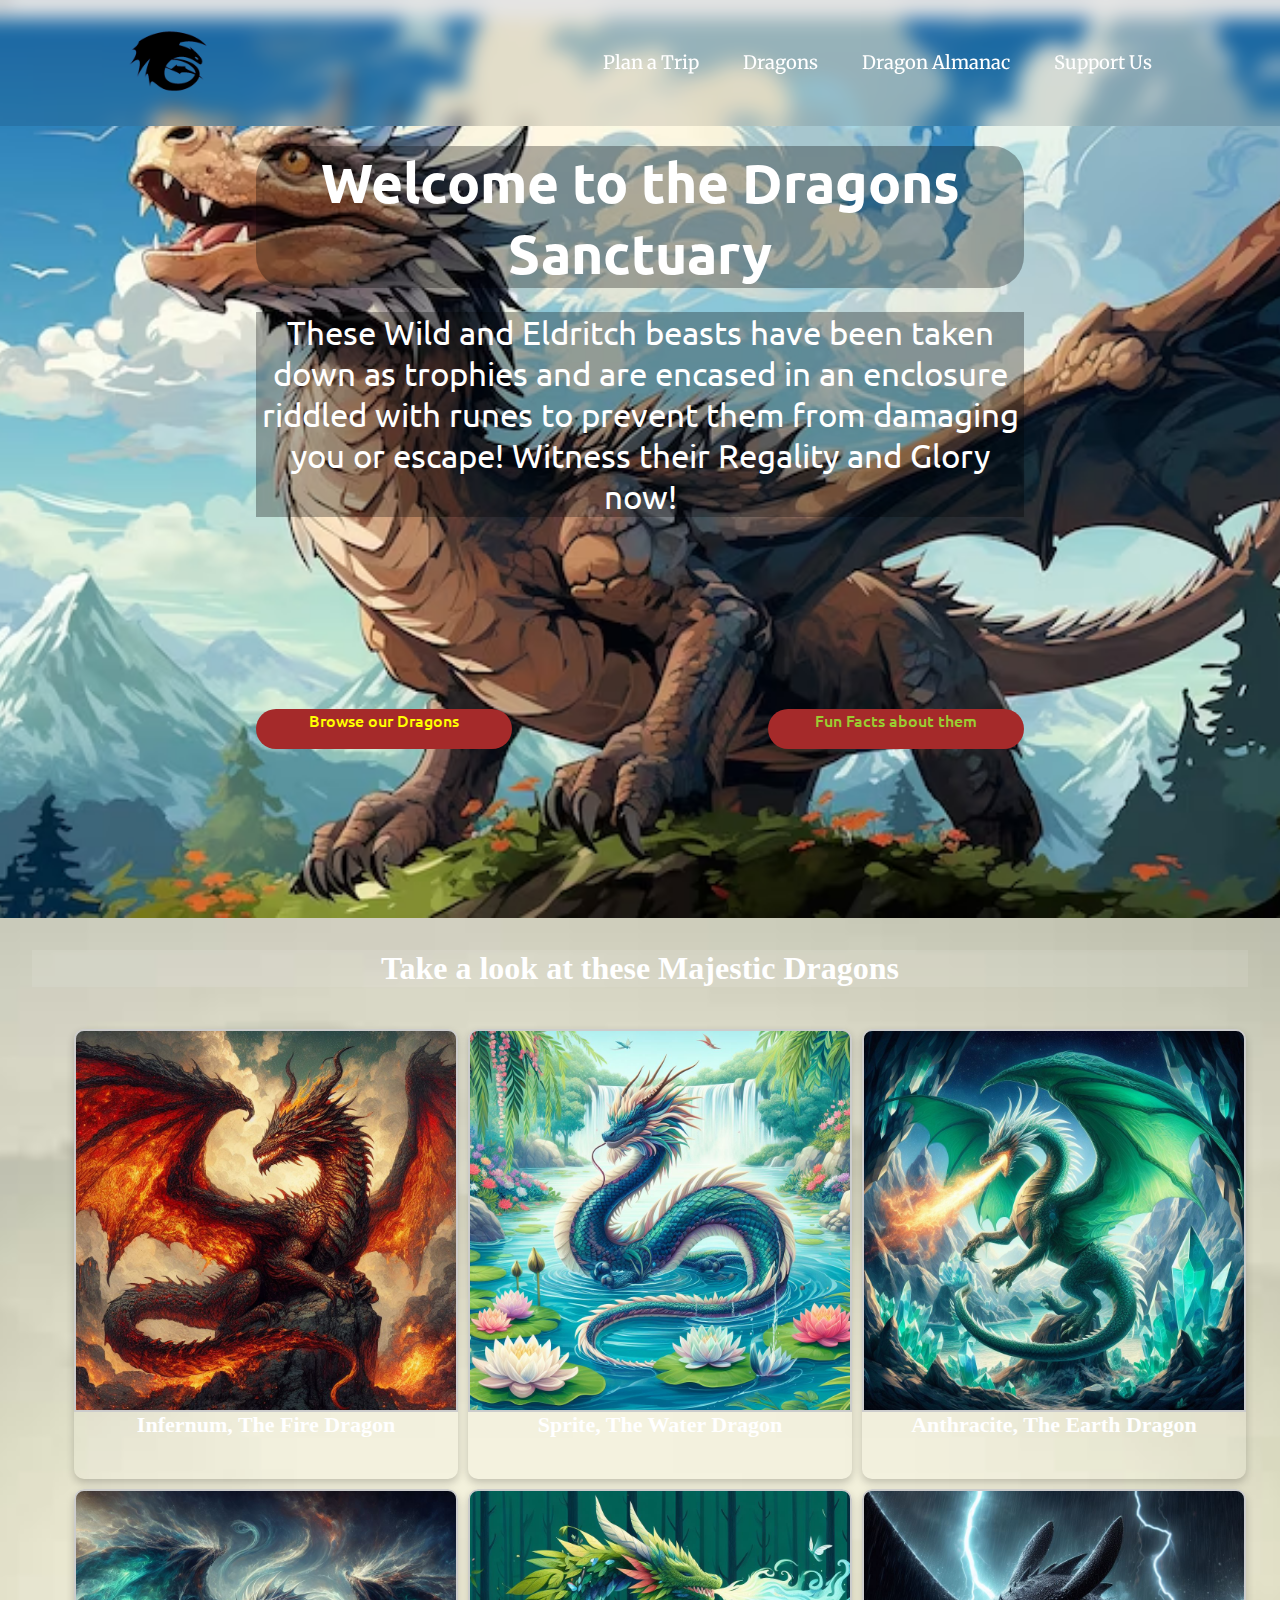
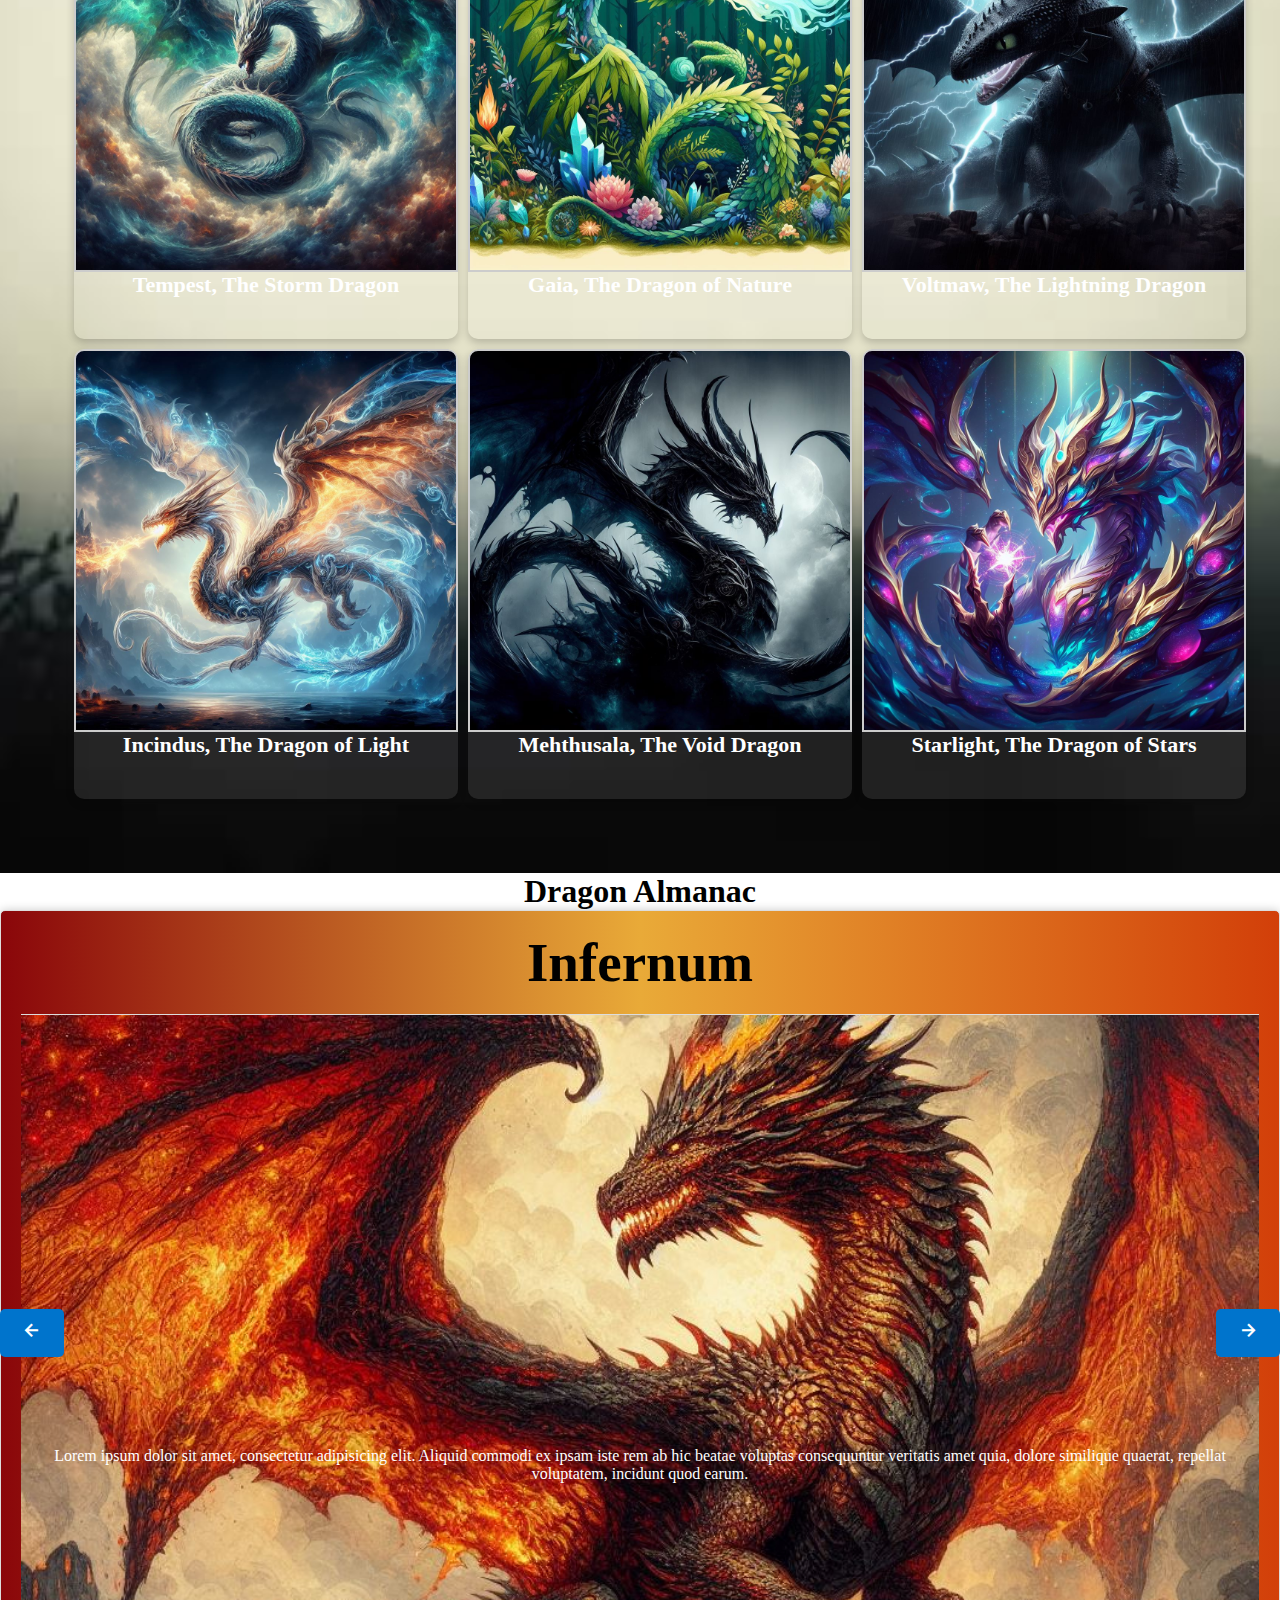
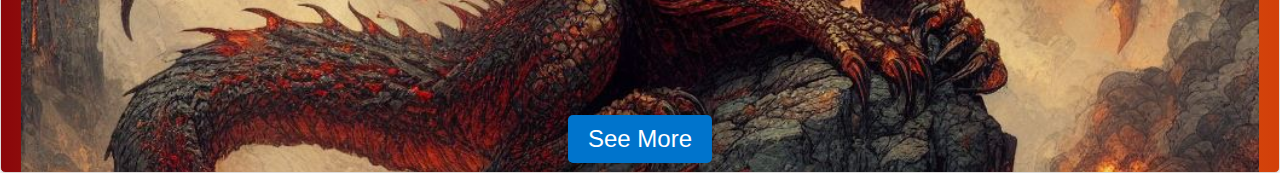
==== commit c35a5114: "some changes to class names to properly apply css" ====
--- a/index.html
+++ b/index.html
@@ -48,8 +48,8 @@
   <div class="hero-wrapper">
     <h1 class="hero-title">Welcome to the Dragons Sanctuary</h1>
     <p class="hero-banner"> These Wild and Eldritch beasts have been taken down as trophies and are encased in an enclosure riddled with runes to prevent them from damaging you or escape! Witness their Regality and Glory now!</p>
-      <a class="cta1" href="#dragons">Browse our Dragons</a></>
-      <a class="cta2" href="#">Fun Facts about them</a></div>
+      <a class="cta1" href="#dragons">Browse our Dragons</a>
+      <a class="cta2" href="#">Fun Facts about them</a>
   </div>
 
   <!-- Gallery of Dragon Photos -->
@@ -99,64 +99,65 @@
   <!-- Dragon Almanac Section -->
   <div class="almanac-wrap">
     <div class="alma-carousel">
+      <h1 class="alma-title">Dragon Almanac</h1>
       <div class="carousel-item wrap1">
-        <h2 class="dragon-name">Infernum</h2>
+        <h2 class="dragon-name1">Infernum</h2>
         <div class="drag-img1">
           <p class="small-desc">Lorem ipsum dolor sit amet, consectetur adipisicing elit. Aliquid commodi ex ipsam iste rem ab hic beatae voluptas consequuntur veritatis amet quia, dolore similique quaerat, repellat voluptatem, incidunt quod earum.<button class="button see-more" href="dragon-almanac.html">See More</button></p>
         </div>
       </div>
 
       <div class="carousel-item wrap2">
-        <h2 class="dragon-name">Sprite</h2>
+        <h2 class="dragon-name2">Sprite</h2>
         <div class="drag-img2">
           <p class="small-desc">Lorem ipsum dolor sit amet, consectetur adipisicing elit. Distinctio provident quos iste voluptate ipsum sit, impedit, voluptatum nesciunt ratione beatae accusamus ab. Animi ipsam reprehenderit quidem itaque fugit placeat nesciunt!<button class="button see-more" href="dragon-almanac.html">See More</button></p>
         </div>
       </div>
 
       <div class="carousel-item wrap3">
-        <h2 class="dragon-name">Anthracite</h2>
+        <h2 class="dragon-name3">Anthracite</h2>
         <div class="drag-img3">
           <p class="small-desc">Lorem ipsum dolor sit amet, consectetur adipisicing elit. Distinctio provident quos iste voluptate ipsum sit, impedit, voluptatum nesciunt ratione beatae accusamus ab. Animi ipsam reprehenderit quidem itaque fugit placeat nesciunt!<button class="button see-more" href="dragon-almanac.html">See More</button></p>
         </div>
       </div>
 
       <div class="carousel-item wrap4">
-        <h2 class="dragon-name">Tempest</h2>
+        <h2 class="dragon-name4">Tempest</h2>
         <div class="drag-img4">
           <p class="small-desc">Lorem ipsum dolor sit amet, consectetur adipisicing elit. Distinctio provident quos iste voluptate ipsum sit, impedit, voluptatum nesciunt ratione beatae accusamus ab. Animi ipsam reprehenderit quidem itaque fugit placeat nesciunt!<button class="button see-more" href="dragon-almanac.html">See More</button></p>
         </div>
       </div>
 
       <div class="carousel-item wrap5">
-        <h2 class="dragon-name">Gaia</h2>
+        <h2 class="dragon-name5">Gaia</h2>
         <div class="drag-img5">
           <p class="small-desc">Lorem ipsum dolor sit amet, consectetur adipisicing elit. Distinctio provident quos iste voluptate ipsum sit, impedit, voluptatum nesciunt ratione beatae accusamus ab. Animi ipsam reprehenderit quidem itaque fugit placeat nesciunt!<button class="button see-more" href="dragon-almanac.html">See More</button></p>
         </div>
       </div>
 
       <div class="carousel-item wrap6">
-        <h2 class="dragon-name">Voltmaw</h2>
+        <h2 class="dragon-name6">Voltmaw</h2>
         <div class="drag-img6">
           <p class="small-desc">Lorem ipsum dolor sit amet, consectetur adipisicing elit. Distinctio provident quos iste voluptate ipsum sit, impedit, voluptatum nesciunt ratione beatae accusamus ab. Animi ipsam reprehenderit quidem itaque fugit placeat nesciunt!<button class="button see-more" href="dragon-almanac.html">See More</button></p>
         </div>
       </div>
       
       <div class="carousel-item wrap7">
-        <h2 class="dragon-name">Incindus</h2>
+        <h2 class="dragon-name7">Incindus</h2>
         <div class="drag-img7">
           <p class="small-desc">Lorem ipsum dolor sit amet, consectetur adipisicing elit. Distinctio provident quos iste voluptate ipsum sit, impedit, voluptatum nesciunt ratione beatae accusamus ab. Animi ipsam reprehenderit quidem itaque fugit placeat nesciunt!<button class="button see-more" href="dragon-almanac.html">See More</button></p>
         </div>
       </div>
 
       <div class="carousel-item wrap8">
-        <h2 class="dragon-name">Mehthusala</h2>
+        <h2 class="dragon-name8">Mehthusala</h2>
         <div class="drag-img8">
           <p class="small-desc">Lorem ipsum dolor sit amet, consectetur adipisicing elit. Distinctio provident quos iste voluptate ipsum sit, impedit, voluptatum nesciunt ratione beatae accusamus ab. Animi ipsam reprehenderit quidem itaque fugit placeat nesciunt!<button class="button see-more" href="dragon-almanac.html">See More</button></p>
         </div>
       </div>
 
       <div class="carousel-item wrap9">
-        <h2 class="dragon-name">Starlight</h2>
+        <h2 class="dragon-name9">Starlight</h2>
         <div class="drag-img9">
           <p class="small-desc">Lorem ipsum dolor sit amet, consectetur adipisicing elit. Distinctio provident quos iste voluptate ipsum sit, impedit, voluptatum nesciunt ratione beatae accusamus ab. Animi ipsam reprehenderit quidem itaque fugit placeat nesciunt!<button class="button see-more" href="dragon-almanac.html">See More</button></p>
         </div>
--- a/css/main/main.css
+++ b/css/main/main.css
@@ -19,40 +19,39 @@
   grid-template-columns: repeat(5, 1fr);
 }
 
-.hero-title,
-.hero-banner,
-.cta1,
-.cta2{
-  /* Aligns text to be centered inside the grid box */
-  text-align: center;
-  align-self: center;
-}
 
 .hero-title{
   grid-column: 2/ span 3;
   grid-row: 2;
 
-  /* Makes the text pop out more */
-  font-size: 66px;
-  font-weight: 800;
-  
+  text-align: center;
+  align-self: center;
+
+  color: #fff;
+  background: rgba(0,0,0,.3);
+  border-radius: 2rem;
 }
 
 .hero-banner{
   grid-row: 3 / span 2;
   grid-column: 2 / span 3;
   
-  font-size: 33px;
-  font-weight: 800;
-  
-  background-color: #f0ffff75; 
+  text-align: center;
+  align-self: center;
+
+  color: #fff;
+  background: rgba(0,0,0,.3);
+
 }
 
 .cta1{
   box-sizing: border-box;
   border-radius: 2rem;
-  height: 2rem;
+  height: 2.5rem;
   
+  text-align: center;
+  align-self: center;
+
   grid-row: 6;
   grid-column: 2;
 
@@ -63,7 +62,10 @@
 .cta2{
   box-sizing: border-box;
   border-radius: 2rem;
-  height: 2rem;
+  height: 2.5rem;
+
+  text-align: center;
+  align-self: center;
 
   grid-row: 6;
   grid-column: 4;
--- a/css/main/typography.css
+++ b/css/main/typography.css
@@ -4,18 +4,20 @@
 
 .hero-title{
   font-family: 'Ubuntu', serif;
-  color: #fff;
-  background: rgba(0,0,0,.3);
-  border-radius: 2rem;
+  font-size: clamp(44px, 55px, 66px);
+  font-weight: 800;
 }
 .hero-banner{
-  color: #fff;
-  background: rgba(0,0,0,.3);
+  font-family: 'Ubuntu', serif;
+  font-size: clamp(15px, 33px, 44px);
+  font-weight: 400;
 }
 .cta1,
 .cta2{
   font-family: 'Ubuntu', serif;
   font-weight: 500;
+
+  font-size: clamp(10px, 15px 30px) ;
 }
 
 .gal-title{
--- a/css/main/gallery.css
+++ b/css/main/gallery.css
@@ -0,0 +1,207 @@
+/* Gallery Styles */
+
+.gal-title{
+  text-align: center;
+  background-color: rgba(255,255,255, .1);
+  width: 100%;
+}
+.gal-wrap{
+  height: 100%;
+  padding: 2rem;
+
+  background: url(../../images/gallery-backdrop.jpg) no-repeat;
+  background-size: cover, cover;
+  background-position: center center, bottom;
+}
+
+/* Gallery of images */
+
+.gallery{
+  height: 100%;
+
+  display: grid;
+  grid-template-rows: 2rem repeat(3, 50vh) 2rem;
+  grid-template-columns: 2rem repeat(3, 30vw) 2rem;
+  gap: 10px;
+}
+
+/* Repetitive Style */
+.gal-item1,
+.gal-item2,
+.gal-item3,
+.gal-item4,
+.gal-item5,
+.gal-item6,
+.gal-item7,
+.gal-item8,
+.gal-item9{
+  width: 100%;
+  height: 100%;
+  border-radius: 10px;
+  background: rgba(255, 255, 255, 0.1);
+  box-shadow: 0 4px 8px rgba(0, 0, 0, 0.2);
+  overflow: hidden;
+  text-align: center;
+}
+
+.card-text{
+  font-size: 22px;
+  font-weight: 800;
+  padding: 10px;
+  color: white;
+}
+
+/* Individual Style */
+
+.gal-item1{
+  grid-area: 2 / 2;
+}
+
+.gal-image1{
+  width: 100%;
+  height: 85%;
+
+  background: url(../../images/fire-dragon.jpg) no-repeat;
+  background-size: cover;
+  background-position: center;
+  
+  border-top-left-radius: 10px;
+  border-top-right-radius: 10px;
+  border: 2px solid #ccc;
+}
+
+.gal-item2{
+  grid-area: 2 / 3;
+}
+
+.gal-image2{
+  width: 100%;
+  height: 85%;
+
+  background: url(../../images/water-dragon.jpg) no-repeat;
+  background-size: 100%;
+  background-position: center;
+
+  border-top-left-radius: 10px;
+  border-top-right-radius: 10px;
+  border: 2px solid #ccc;
+}
+
+.gal-item3{
+  grid-area: 2/ 4;
+}
+
+.gal-image3{
+  width: 100%;
+  height: 85%;
+
+  background: url(../../images/earth-dragon.jpg) no-repeat;
+  background-size: 100%;
+  background-position: center;
+
+  border-top-left-radius: 10px;
+  border-top-right-radius: 10px;
+  border: 2px solid #ccc;
+}
+
+.gal-item4{
+  grid-area: 3/ 2;
+}
+
+.gal-image4{
+  width: 100%;
+  height: 85%;
+
+  background: url(../../images/wind-dragon.jpg) no-repeat;
+  background-size: 100%;
+  background-position: center;
+
+  border-top-left-radius: 10px;
+  border-top-right-radius: 10px;
+  border: 2px solid #ccc;
+}
+
+.gal-item5{
+  grid-area: 3 / 3;
+}
+
+.gal-image5{
+  width: 100%;
+  height: 85%;
+
+  background: url(../../images/plant-dragon.jpg) no-repeat;
+  background-size: 100%;
+  background-position: center;
+
+  border-top-left-radius: 10px;
+  border-top-right-radius: 10px;
+  border: 2px solid #ccc;
+}
+
+.gal-item6{
+  grid-area: 3 / 4;
+}
+
+.gal-image6{
+  width: 100%;
+  height: 85%;
+
+  background: url(../../images/lighting-dragon.jpg) no-repeat;
+  background-size: 100%;
+  background-position: center;
+
+  border-top-left-radius: 10px;
+  border-top-right-radius: 10px;
+  border: 2px solid #ccc;
+}
+
+.gal-item7{
+  grid-area: 4 / 2;
+}
+
+.gal-image7{
+  width: 100%;
+  height: 85%;
+
+  background: url(../../images/light-dragon.jpg) no-repeat;
+  background-size: 100%;
+  background-position: center;
+
+  border-top-left-radius: 10px;
+  border-top-right-radius: 10px;
+  border: 2px solid #ccc;
+}
+
+.gal-item8{
+  grid-area: 4 / 3;
+}
+
+.gal-image8{
+  width: 100%;
+  height: 85%;
+
+  background: url(../../images/dark-dragon.jpg) no-repeat;
+  background-size: cover;
+  background-position: center;
+
+  border-top-left-radius: 10px;
+  border-top-right-radius: 10px;
+  border: 2px solid #ccc;
+}
+
+.gal-item9{
+  grid-area: 4 / 4;
+}
+
+.gal-image9{
+  width: 100%;
+  height: 85%;
+
+  background: url(../../images/cosmic-dragon.jpg) no-repeat;
+  background-size: cover;
+  background-position: center;
+
+  border-top-left-radius: 10px;
+  border-top-right-radius: 10px;
+  border: 2px solid #ccc;
+}--- a/css/main/main-carousel.css
+++ b/css/main/main-carousel.css
@@ -1,4 +1,5 @@
 .alma-carousel {
+  padding: 0;
   height: 100vh;
   display: flex;
   flex-direction: column;
@@ -9,23 +10,20 @@
 
 .carousel-item {
   display: none;
+  height: 100vh;
   padding: 20px;
+
   text-align: center;
+
   border: 1px solid #ddd;
   border-radius: 5px;
   box-shadow: 0px 0px 10px rgba(0, 0, 0, 0.2);
   overflow: hidden;
-  flex-grow: 1;
 }
 
 .carousel-item:first-child {
   display: block;
   transform: translateX(0);
-}
-
-.dragon-name {
-  font-size: 55px;
-  margin-bottom: 10px;
 }
 
 .small-desc {
@@ -33,6 +31,13 @@
   margin-top: 10px;
   border-top: 1px solid #ddd;
   overflow-y: auto;
+
+  display: table-cell;
+  height: 100vh;
+  vertical-align: middle;
+  padding: 5rem 2rem;
+  color: white;
+  font-weight: 500;
 }
 
 .see-more {
@@ -43,29 +48,33 @@
 }
 
 .button {
+  padding: 10px 20px;
+  margin-top: 10px;
+  font-size: 1.5rem;
+
+  border: none;
+  border-radius: 5px;
+
   background-color: #0074cc;
   color: #fff;
-  border: none;
-  padding: 10px 20px;
-  margin-top: 10px;
   cursor: pointer;
-  border-radius: 5px;
-  font-size: 1.5rem;
 }
 
 .prev-button,
 .next-button {
   position: absolute;
+  padding: 10px 20px;
+  top: 50%;
+  margin-top: 10px;
+  font-size: 1.5rem;
+
+  border: none;
+  border-radius: 5px;
+
   background-color: #0074cc;
   color: #fff;
-  border: none;
-  padding: 10px 20px;
-  margin-top: 10px;
   cursor: pointer;
   z-index: 1;
-  top: 50%;
-  border-radius: 5px;
-  font-size: 1.5rem;
 }
 
 .prev-button {
@@ -83,7 +92,24 @@
   background-color: #00589f;
 }
 
-/* Applying Images to each carousel */
+/* Applying Images to each carousel and a gradient based on the dragon */
+:root{
+  --dr-bg-grad1: linear-gradient(90deg,#8a060a,#e9aa38, #d23f09);
+  --dr-bg-grad2: linear-gradient(90deg, #044169,#bae3cb,#139083);
+  --dr-bg-grad3: linear-gradient(90deg, #3493a6, #043843, #b4dbcb);
+  --dr-bg-grad4: linear-gradient(90deg, #bfc4ae, #3a9d99, #279497) ;
+  --dr-bg-grad5: linear-gradient(90deg, #216744,  #eb9580, #bff5eb);
+  --dr-bg-grad6: linear-gradient(90deg, #ecfdff, #517583, #78b5c2);
+  --dr-bg-grad7: linear-gradient(90deg, #a3d2d7, #8fdada, #986b5a);
+  --dr-bg-grad8: linear-gradient(90deg, #11475c, #122e43, #4cb7b8 );
+  --dr-bg-grad9: linear-gradient(90deg, #de75cf, #159bbf, #a3948d);
+}
+
+/* Infernum Dragon Style */
+.wrap1{
+  background: var(--dr-bg-grad1);
+}
+
 .drag-img1 {
   background: url(../../images/fire-dragon.jpg) no-repeat;
   height: 100%;
@@ -91,12 +117,30 @@
   background-size: cover;
 }
 
+.dragon-name1{
+  font-size: 55px;
+  margin-bottom: 20px;
+}
+
+/* Sprite Dragon Style */
+.wrap2{
+  background: var(--dr-bg-grad2);
+}
 .drag-img2{
   background: url(../../images/water-dragon.jpg) no-repeat;
   height: 100%;
   background-position: top;
   background-size: cover;
 }
+.dragon-name2{
+  font-size: 55px;
+  margin-bottom: 20px;
+}
+
+/* Anthracite Dragon Style */
+.wrap3{
+  background: var(--dr-bg-grad3);
+}
 
 .drag-img3{
   background: url(../../images/earth-dragon.jpg) no-repeat;
@@ -104,6 +148,15 @@
   background-position: top;
   background-size: cover;
 }
+.dragon-name3{
+  font-size: 55px;
+  margin-bottom: 20px;
+}
+
+/* Tempest Dragon Style */
+.wrap4{
+  background: var(--dr-bg-grad4);
+}
 
 .drag-img4{
   background: url(../../images/wind-dragon.jpg) no-repeat;
@@ -111,6 +164,15 @@
   background-position: center;
   background-size: cover;
 }
+.dragon-name4{
+  font-size: 55px;
+  margin-bottom: 20px;
+}
+
+/* Gaia Dragon Style */
+.wrap5{
+  background: var(--dr-bg-grad5);
+}
 
 .drag-img5{
   background: url(../../images/plant-dragon.jpg) no-repeat;
@@ -118,7 +180,19 @@
   background-position: top;
   background-size: cover;
 }
-
+.dragon-name5{
+  font-size: 55px;
+  margin-bottom: 20px;
+}
+
+/* Voltmaw Dragon Style */
+.wrap6{
+  background: var(--dr-bg-grad6);
+}
+.dragon-name6{
+  font-size: 55px;
+  margin-bottom: 20px;
+}
 .drag-img6{
   background: url(../../images/lighting-dragon.jpg) no-repeat;
   height: 100%;
@@ -126,6 +200,15 @@
   background-size: cover;
 }
 
+/* Incindus Dragon Style */
+.wrap7{
+  background: var(--dr-bg-grad7);
+}
+
+.dragon-name7{
+  font-size: 55px;
+  margin-bottom: 20px;
+}
 .drag-img7{
   background: url(../../images/light-dragon.jpg) no-repeat;
   height: 100%;
@@ -133,6 +216,14 @@
   background-size: cover;
 }
 
+/* Mehthusala Dragon Style */
+.wrap8{
+  background: var(--dr-bg-grad8);
+}
+.dragon-name8{
+  font-size: 55px;
+  margin-bottom: 20px;
+}
 .drag-img8{
   background: url(../../images/dark-dragon.jpg) no-repeat;
   height: 100%;
@@ -140,6 +231,15 @@
   background-size: cover;
 }
 
+/* Starlight Dragon Style */
+.dragon-name9{
+  font-size: 55px;
+  margin-bottom: 20px;
+}
+.wrap9{
+  background: var(--dr-bg-grad9);
+}
+
 .drag-img9{
   background: url(../../images/cosmic-dragon.jpg) no-repeat;
   height: 100%;
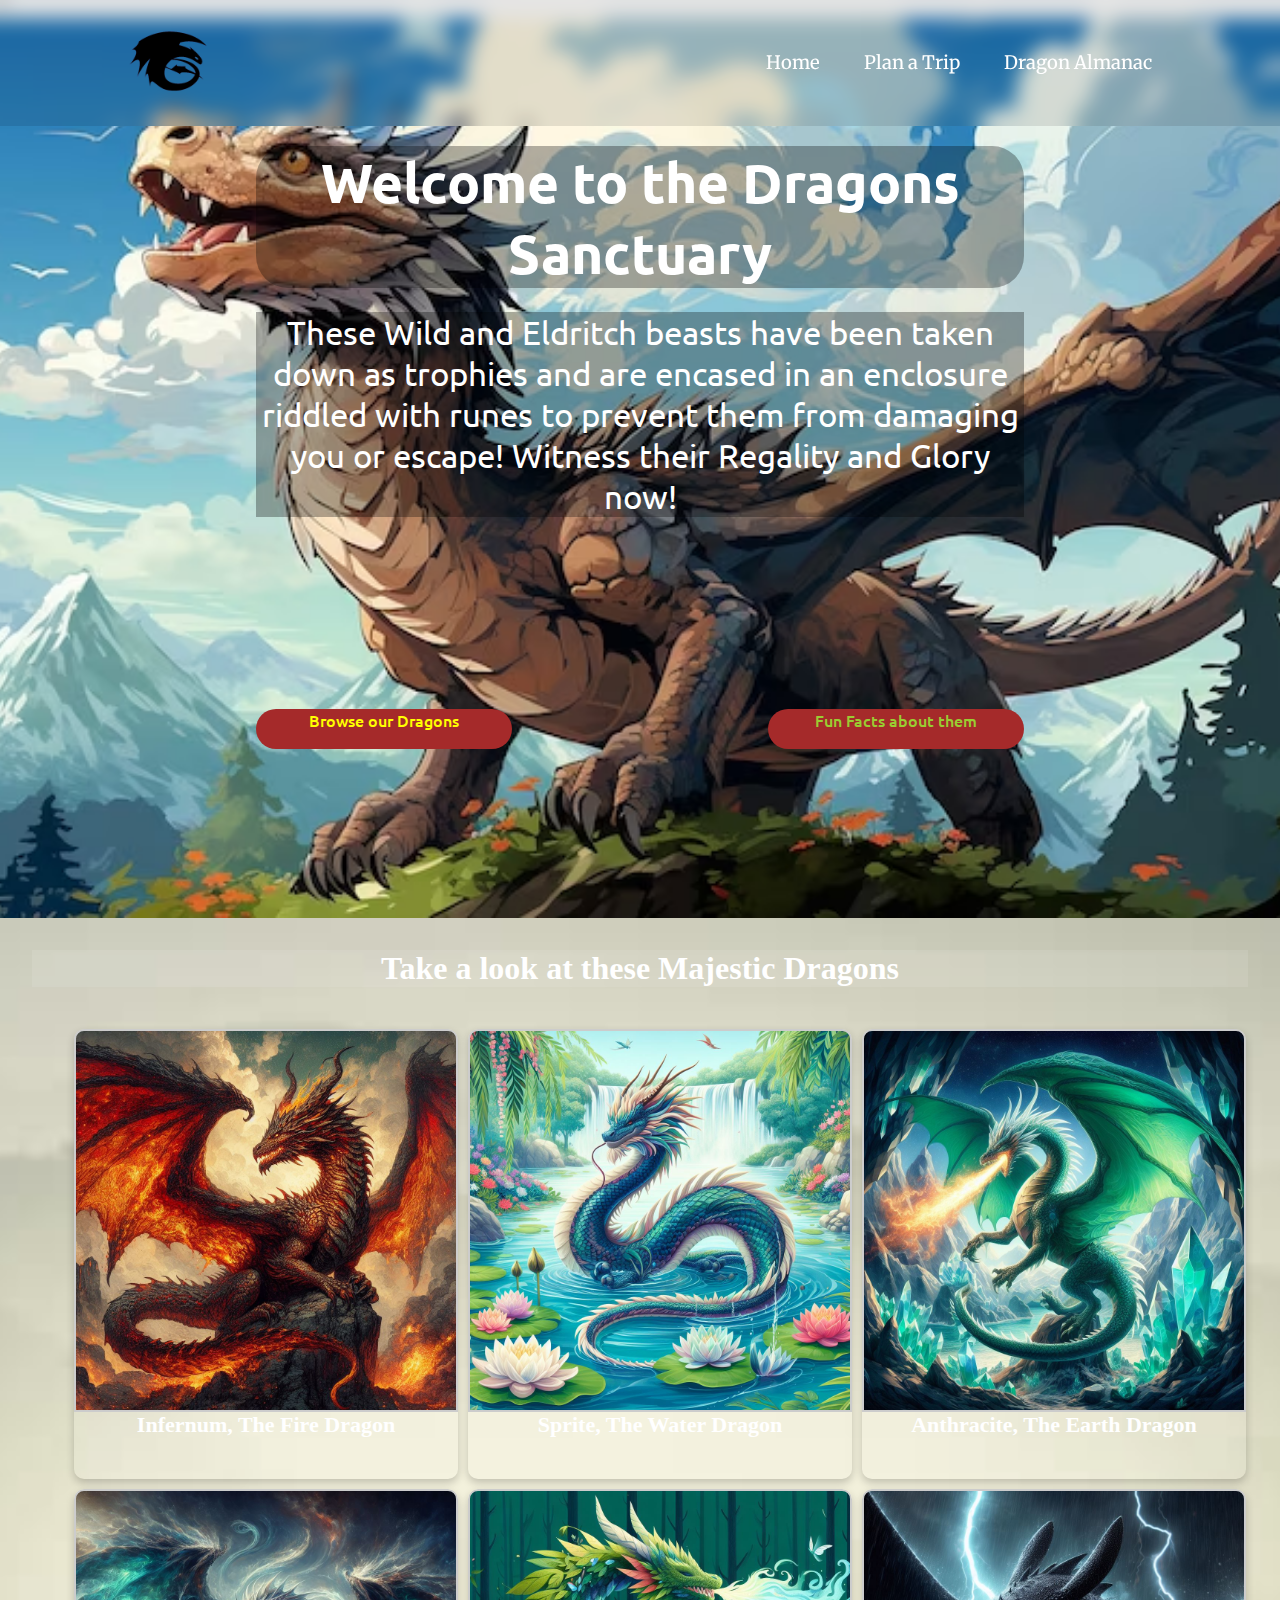
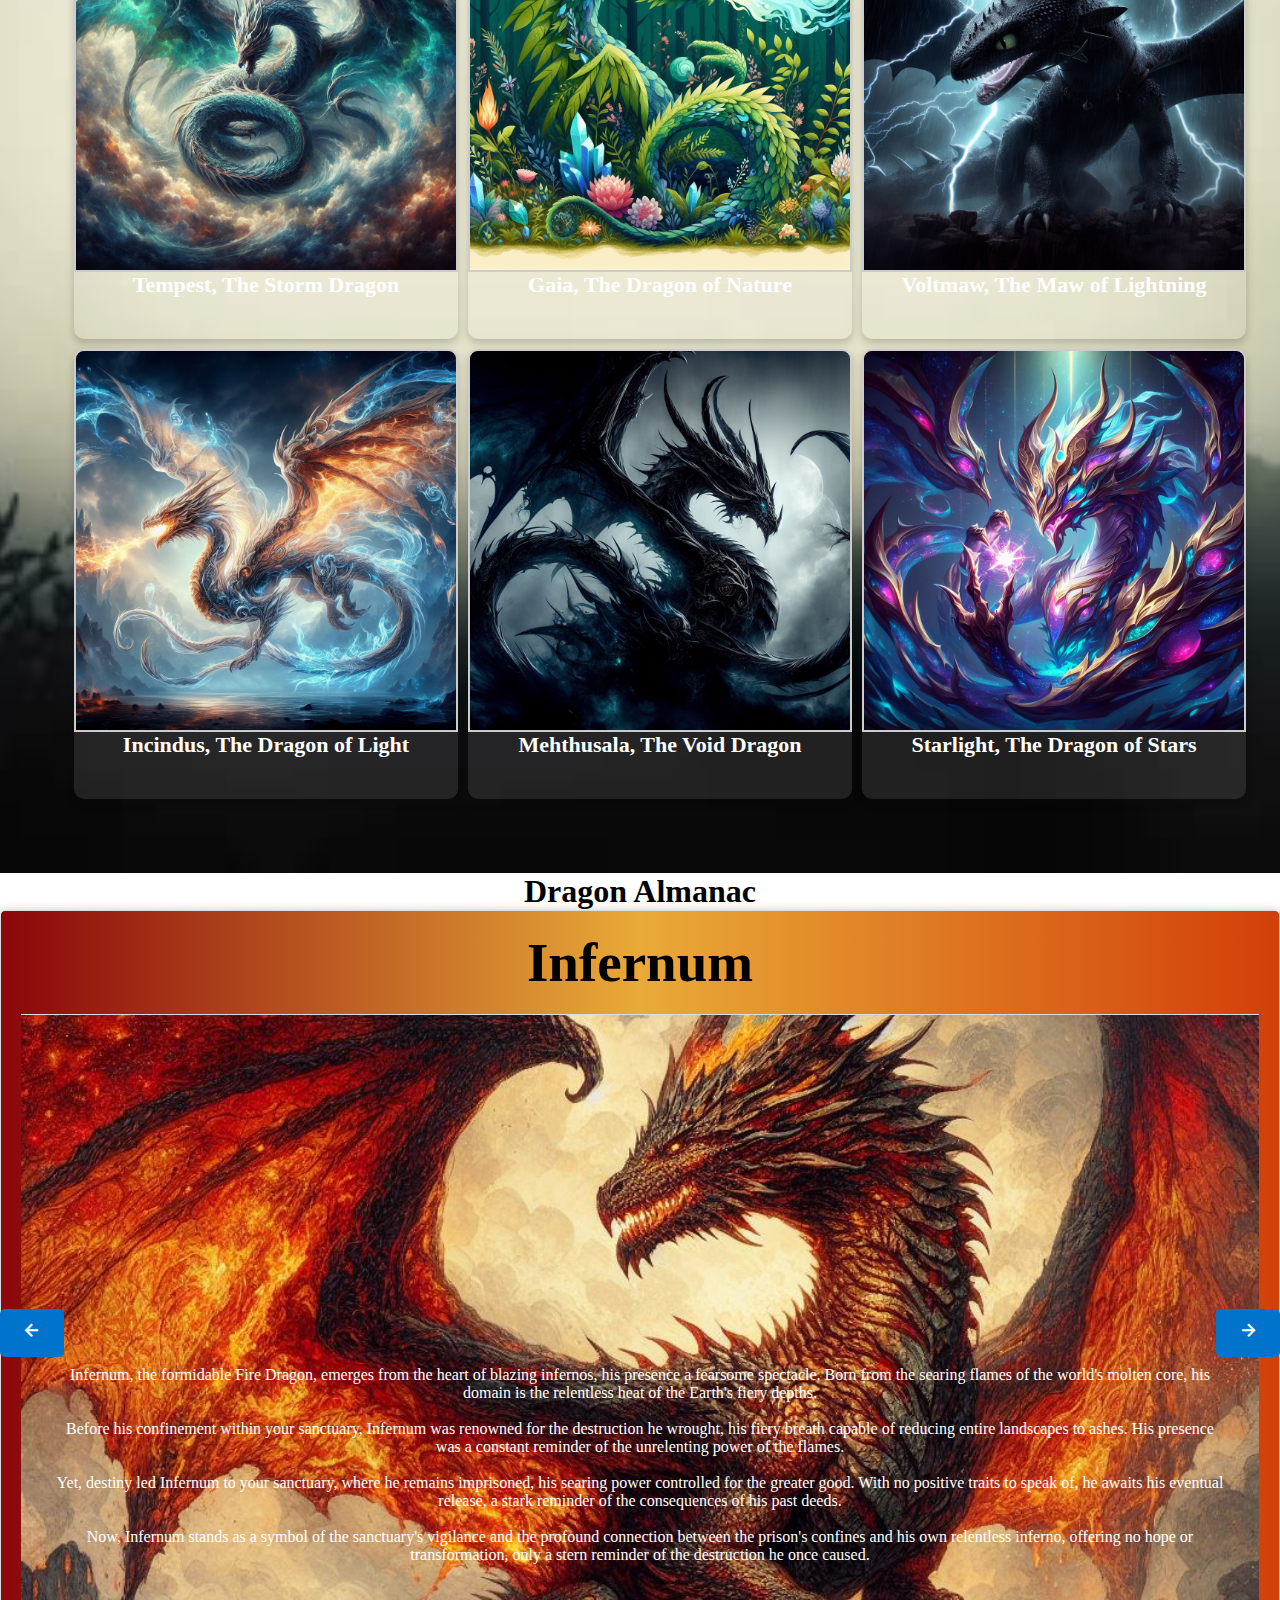
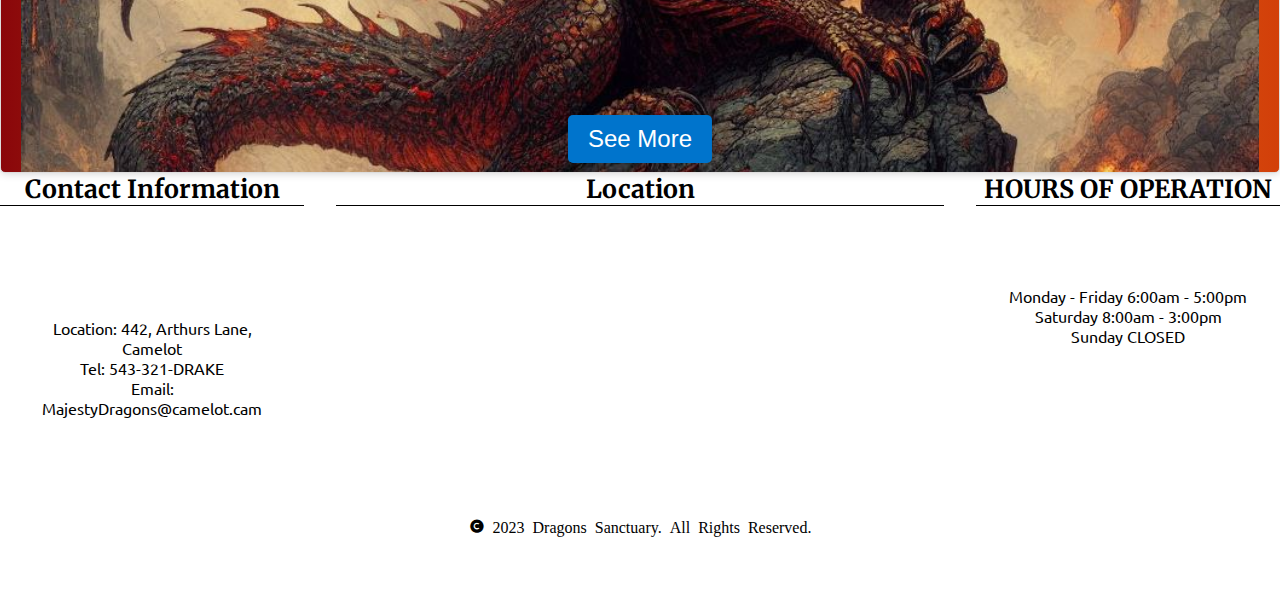
==== commit d3b529e7: "added active class" ====
--- a/index.html
+++ b/index.html
@@ -13,6 +13,7 @@
   <link rel="stylesheet" href="css/main/typography.css">
   <link rel="stylesheet" href="css/main/gallery.css">
   <link rel="stylesheet" href="css/main/main-carousel.css">
+  <link rel="stylesheet" href="css/main/footer.css">
 
   <!-- Media Queries Stylesheets -->
   <link rel="stylesheet" href="css/media-queries/gallery-media.css">
@@ -37,10 +38,9 @@
     </label>
 
     <nav class="navbar" >
+      <a href="#" class="nav-items active">Home</a>
       <a href="#" class="nav-items">Plan a Trip</a>
-      <a href="#dragons" class="nav-items">Dragons</a>
       <a href="#" class="nav-items">Dragon Almanac</a>   
-      <a href="#" class="nav-items">Support Us</a>
     </nav>
   </header>
 
@@ -78,7 +78,7 @@
       </li>
       <li class="gal-item6">
         <div class="gal-image6" loading="lazy"></div>
-        <a class="card-text" href="#">Voltmaw, The Lightning Dragon</a>
+        <a class="card-text" href="#">Voltmaw, The Maw of Lightning</a>
       </li>
       <li class="gal-item7">
         <div class="gal-image7" loading="lazy"></div>
@@ -103,63 +103,114 @@
       <div class="carousel-item wrap1">
         <h2 class="dragon-name1">Infernum</h2>
         <div class="drag-img1">
-          <p class="small-desc">Lorem ipsum dolor sit amet, consectetur adipisicing elit. Aliquid commodi ex ipsam iste rem ab hic beatae voluptas consequuntur veritatis amet quia, dolore similique quaerat, repellat voluptatem, incidunt quod earum.<button class="button see-more" href="dragon-almanac.html">See More</button></p>
+          <p class="small-desc">Infernum, the formidable Fire Dragon, emerges from the heart of blazing infernos, his presence a fearsome spectacle. Born from the searing flames of the world's molten core, his domain is the relentless heat of the Earth's fiery depths.
+            <br><br>
+            Before his confinement within your sanctuary, Infernum was renowned for the destruction he wrought, his fiery breath capable of reducing entire landscapes to ashes. His presence was a constant reminder of the unrelenting power of the flames.
+            <br><br>
+            Yet, destiny led Infernum to your sanctuary, where he remains imprisoned, his searing power controlled for the greater good. With no positive traits to speak of, he awaits his eventual release, a stark reminder of the consequences of his past deeds.
+            <br><br>
+            Now, Infernum stands as a symbol of the sanctuary's vigilance and the profound connection between the prison's confines and his own relentless inferno, offering no hope or transformation, only a stern reminder of the destruction he once caused.<button class="button see-more" href="dragon-almanac.html">See More</button></p>
         </div>
       </div>
 
       <div class="carousel-item wrap2">
         <h2 class="dragon-name2">Sprite</h2>
         <div class="drag-img2">
-          <p class="small-desc">Lorem ipsum dolor sit amet, consectetur adipisicing elit. Distinctio provident quos iste voluptate ipsum sit, impedit, voluptatum nesciunt ratione beatae accusamus ab. Animi ipsam reprehenderit quidem itaque fugit placeat nesciunt!<button class="button see-more" href="dragon-almanac.html">See More</button></p>
+          <p class="small-desc">Emerging from the boundless depths of the ocean, Sprite, the captivating Water Dragon, found her home among the sanctuary's embracing waters. Born of the sea's serenity, her tranquil nature matched the sanctuary's essence, making her a cherished resident.
+            <br><br>
+            Before her harmonious guardianship, Sprite was celebrated for her power, capable of summoning tempestuous storms and sculpting ocean tides. Her presence was an embodiment of the sea's untamed spirit.
+            <br><br>
+            Now, entrusted to the sanctuary's care, Sprite willingly harnesses her abilities for the greater good, transforming turbulent waves into gentle currents. She symbolizes the profound connection between the boundless sea and the sanctuary, offering both serenity and boundless beauty to those who visit this tranquil haven.<button class="button see-more" href="dragon-almanac.html">See More</button></p>
         </div>
       </div>
 
       <div class="carousel-item wrap3">
         <h2 class="dragon-name3">Anthracite</h2>
         <div class="drag-img3">
-          <p class="small-desc">Lorem ipsum dolor sit amet, consectetur adipisicing elit. Distinctio provident quos iste voluptate ipsum sit, impedit, voluptatum nesciunt ratione beatae accusamus ab. Animi ipsam reprehenderit quidem itaque fugit placeat nesciunt!<button class="button see-more" href="dragon-almanac.html">See More</button></p>
+          <p class="small-desc">Anthracite, the formidable Earth Dragon, rose from the heart of the earth, her powerful presence echoing the ancient depths. Born of the very bedrock and mountains, Anthracite's domain was a realm of enduring strength and timeless wisdom.
+          <br><br>
+          Before her tranquil guardianship, Anthracite was celebrated for her unwavering might, capable of shaping the very land with her earth-infused powers and commanding the rugged terrain of the natural world. Her presence bore witness to the ageless grandeur of the earth.
+          <br><br>
+          Now, within a subterranean sanctuary nestled within the earth, Anthracite harnesses her abilities for the greater good. She enriches the sanctuary's chambers with the splendor of nature and the serenity of the deep earth, offering both timeless wisdom and the enduring power of the land.
+           <button class="button see-more" href="dragon-almanac.html">See More</button></p>
         </div>
       </div>
 
       <div class="carousel-item wrap4">
         <h2 class="dragon-name4">Tempest</h2>
         <div class="drag-img4">
-          <p class="small-desc">Lorem ipsum dolor sit amet, consectetur adipisicing elit. Distinctio provident quos iste voluptate ipsum sit, impedit, voluptatum nesciunt ratione beatae accusamus ab. Animi ipsam reprehenderit quidem itaque fugit placeat nesciunt!<button class="button see-more" href="dragon-almanac.html">See More</button></p>
+          <p class="small-desc">Tempest, the mighty Wind Dragon, soars through the skies with a body reminiscent of the awe-inspiring Chinese dragons. Born from the very tempests that sweep across the land, his domain was the boundless expanse of the heavens.
+            <br><br>
+            Before his fierce guardianship, Tempest was renowned for his power, capable of conjuring raging gales and turbulent whirlwinds that could shake the earth. His presence was a testament to the untamed force of the winds.
+            <br><br>
+            Yet, destiny led Tempest to a sanctuary designed to honor the might of the elements. Within this celestial refuge, he chose to harness his abilities for the greater good, transforming ferocious gusts into gentle breezes that bring life and vitality to the sanctuary.
+            <br><br>
+            Now, Tempest stands as a symbol of the profound connection between the boundless sky and the sanctuary, where his once-fierce winds have transformed into harmonious zephyrs, offering both exhilaration and tranquility to those who embrace the winds of change.<button class="button see-more" href="dragon-almanac.html">See More</button></p>
         </div>
       </div>
 
       <div class="carousel-item wrap5">
         <h2 class="dragon-name5">Gaia</h2>
         <div class="drag-img5">
-          <p class="small-desc">Lorem ipsum dolor sit amet, consectetur adipisicing elit. Distinctio provident quos iste voluptate ipsum sit, impedit, voluptatum nesciunt ratione beatae accusamus ab. Animi ipsam reprehenderit quidem itaque fugit placeat nesciunt!<button class="button see-more" href="dragon-almanac.html">See More</button></p>
+          <p class="small-desc">Gaia, the ancient Plant Dragon, embodies the very essence of life and growth. Her majestic form is intertwined with the roots and leaves of all plant life, serving as the guardian of the verdant realm where all botanical wonders originated.
+            <br><br>
+            Before her nurturing guardianship, Gaia was celebrated for her power, capable of nurturing the lush landscapes and causing entire forests to bloom. Her presence was a testament to the fecundity and vitality of the natural world.
+            <br><br>
+            Now, Gaia resides within a sanctuary devoted to the celebration of life and the flourishing of flora. In this botanical haven, she continues to harness her abilities for the greater good, ensuring that life teems in abundance and the sanctuary flourishes as a testament to her enduring legacy.
+            <br><br>
+            Gaia symbolizes the profound connection between all plant life and the sanctuary, where her nurturing presence sustains the harmony and growth of the botanical kingdom, offering both vitality and the secrets of life's origin to those who find solace within her embrace.<button class="button see-more" href="dragon-almanac.html">See More</button></p>
         </div>
       </div>
 
       <div class="carousel-item wrap6">
         <h2 class="dragon-name6">Voltmaw</h2>
         <div class="drag-img6">
-          <p class="small-desc">Lorem ipsum dolor sit amet, consectetur adipisicing elit. Distinctio provident quos iste voluptate ipsum sit, impedit, voluptatum nesciunt ratione beatae accusamus ab. Animi ipsam reprehenderit quidem itaque fugit placeat nesciunt!<button class="button see-more" href="dragon-almanac.html">See More</button></p>
+          <p class="small-desc">Voltmaw, the relentless Maw of Lightning, emerges from the heart of thunderstorms, his presence foreboding and electrifying. Born from the very essence of electrical storms, his domain is the electric fury that crackles across the skies.
+            <br><br>
+            Before his imprisonment within your sanctuary, Voltmaw was notorious for the destruction he wrought, summoning bolts of lightning and unleashing thunderous fury that could illuminate the darkest night. His presence was a chilling reminder of the raw power of the tempest.
+            <br><br>
+            Yet, destiny led Voltmaw to your sanctuary, where he remains forcefully imprisoned, his powers contained for the greater good. With no positive traits to speak of, he awaits his eventual release, as his electrifying existence embodies the unyielding force of the storm.
+            <br><br>
+            Now, Voltmaw stands as a symbol of the sanctuary's unwavering vigilance and the profound connection between the prison's confines and his own relentless storm, where no hope or transformation is offered, only a stark reminder of the consequences of his past deeds.wings.<button class="button see-more" href="dragon-almanac.html">See More</button></p>
         </div>
       </div>
       
       <div class="carousel-item wrap7">
         <h2 class="dragon-name7">Incindus</h2>
         <div class="drag-img7">
-          <p class="small-desc">Lorem ipsum dolor sit amet, consectetur adipisicing elit. Distinctio provident quos iste voluptate ipsum sit, impedit, voluptatum nesciunt ratione beatae accusamus ab. Animi ipsam reprehenderit quidem itaque fugit placeat nesciunt!<button class="button see-more" href="dragon-almanac.html">See More</button></p>
+          <p class="small-desc">Incindus, the radiant Dragon of Light, emerges from the very heart of the sun's brilliance, his presence a testament to the illuminating power of light itself. Born from the celestial radiance that bathes the world, his domain is the shimmering tapestry of starlight.
+            <br><br>
+            Before his luminous guardianship, Incindus was celebrated for his power, capable of summoning beams of radiant energy and illuminating even the darkest corners of the cosmos. His presence was a testament to the boundless potential of light.
+            <br><br>
+            Yet, destiny led Incindus to a sanctuary dedicated to the celebration of illumination. Within this radiant refuge, he chose to channel his abilities for the greater good, transforming dazzling light into a gentle radiance that bathes the sanctuary in a soothing, golden glow.
+            <br><br>
+            Now, Incindus stands as a symbol of the profound connection between the brilliance of the cosmos and the sanctuary, where his radiant light has become a harmonious force, offering both enlightenment and the warm embrace of eternal radiance to those who bask in the glow of his radiant presence.<button class="button see-more" href="dragon-almanac.html">See More</button></p>
         </div>
       </div>
 
       <div class="carousel-item wrap8">
         <h2 class="dragon-name8">Mehthusala</h2>
         <div class="drag-img8">
-          <p class="small-desc">Lorem ipsum dolor sit amet, consectetur adipisicing elit. Distinctio provident quos iste voluptate ipsum sit, impedit, voluptatum nesciunt ratione beatae accusamus ab. Animi ipsam reprehenderit quidem itaque fugit placeat nesciunt!<button class="button see-more" href="dragon-almanac.html">See More</button></p>
+          <p class="small-desc">Methusala, the relentless Dragon of Darkness, emerges from the abyss of night, his presence foreboding and ominous. Born from the deepest shadows, his domain is a realm of perpetual obscurity.
+            <br><br>
+            Before his imprisonment within your sanctuary, Methusala was notorious for the destruction he wrought, casting the world into endless despair. His presence was a chilling reminder of the unfathomable might of darkness.
+            <br><br>
+            Yet, destiny led Methusala to your sanctuary, where he remains forcefully imprisoned, his powers contained for the greater good. With no positive traits to speak of, he awaits his eventual release, as his shadowy existence embodies the unyielding force of the abyss.
+            <br><br>
+            Now, Methusala stands as a symbol of the sanctuary's unwavering vigilance and the profound connection between the prison's confines and his own relentless darkness, where no hope or transformation is offered, only a stark reminder of the consequences of his past deeds.<button class="button see-more" href="dragon-almanac.html">See More</button></p>
         </div>
       </div>
 
       <div class="carousel-item wrap9">
         <h2 class="dragon-name9">Starlight</h2>
         <div class="drag-img9">
-          <p class="small-desc">Lorem ipsum dolor sit amet, consectetur adipisicing elit. Distinctio provident quos iste voluptate ipsum sit, impedit, voluptatum nesciunt ratione beatae accusamus ab. Animi ipsam reprehenderit quidem itaque fugit placeat nesciunt!<button class="button see-more" href="dragon-almanac.html">See More</button></p>
+          <p class="small-desc">Starlight, the mysterious and enchanting Cosmic Dragon, emerges from the depths of the cosmos, his presence veiled in intrigue. Born from the very fabric of the universe, his domain is the boundless expanse of the cosmic unknown.
+            <br><br>
+            Before his capture within your sanctuary, Starlight's true intentions remained hidden, concealed within the enigmatic depths of his cosmic existence. His presence was a riddle, and his motives shrouded in mystery.
+            <br><br>
+            Yet, destiny led Starlight to your sanctuary, where he allowed himself to be captured, his true intentions known to none but himself. With an unwavering neutrality, he awaits his time, and his cosmic enigma embodies the mysteries of the universe.
+            <br><br>
+            Now, Starlight stands as a symbol of the sanctuary's enigmatic guardian, where his true nature and purpose remain hidden, offering neither hope nor despair, only a cryptic presence that hints at cosmic secrets yet to be revealed.<button class="button see-more" href="dragon-almanac.html">See More</button></p>
         </div>
       </div>
       <button class="button prev-button"><i class='bx bx-left-arrow-alt'></i></button>
@@ -167,22 +218,32 @@
     </div>
   </div>
 
-  <!-- Contact section -->
-  <!-- <div class="contacts-wrap">
-    <ul class="contacts">
-      <li class="contact-items"><a href="#">Lorem, ipsum.</a></li>
-      <li class="contact-items"><a href="#">Lorem, ipsum.</a></li>
-      <li class="contact-items"><a href="#">Lorem, ipsum.</a></li>
-      <li class="contact-items"><a href="#">Lorem, ipsum.</a></li>
-      <li class="contact-items"><a href="#">Lorem, ipsum.</a></li>
-    </ul>
-  </div> -->
-
   <!-- Footer section -->
-  <!-- <footer>
-    <p>Locate us here</p>
-    <iframe src="" frameborder="0"></iframe>
-
-  </footer> -->
-</body>
+  <footer>
+    <div class="contacts">
+      <h2>Contact Information</h2>
+        <ul class="contacts-list">
+          <li>Location: 442, Arthurs Lane, Camelot</li>
+          <li>Tel: 543-321-DRAKE</li>
+          <li>Email: MajestyDragons@camelot.cam</li>
+        </ul>
+    </div>
+    <div class="location">
+      <h2>Location</h2>
+      <iframe class="map" src="https://www.google.com/maps/embed?pb=!1m18!1m12!1m3!1d8935.484145392684!2d-114.08831729150138!3d51.0635085383529!2m3!1f0!2f0!3f0!3m2!1i1024!2i768!4f13.1!3m3!1m2!1s0x53716f9268a69e81%3A0xb1db5e68bd61e28!2sSouthern%20Alberta%20Institute%20of%20Technology!5e0!3m2!1sen!2sca!4v1697051883659!5m2!1sen!2sca" width="400" height="300" style="border:0;" allowfullscreen="" loading="lazy" referrerpolicy="no-referrer-when-downgrade"></iframe>
+    </div>
+    <div class="operation-hours">
+      <h2>HOURS OF OPERATION</h2>
+        <ul class="hours">
+          <p>Monday - Friday 6:00am - 5:00pm</p>
+          <p>Saturday 8:00am - 3:00pm</p>
+          <p>Sunday CLOSED</p>
+        </ul>
+    </div>
+    <div class="copyright">
+      <i class='bx bxs-copyright'> 2023 Dragons Sanctuary. All Rights Reserved.</i>
+    </div>
+
+  </footer>
+  </body>
 </html>--- a/css/main/footer.css
+++ b/css/main/footer.css
@@ -0,0 +1,42 @@
+/* Footer section styles */
+footer{
+  background: url(../../images/);
+  display: grid;
+  grid-template-columns: 2fr 4fr 2fr;
+  grid-template-rows: 80% 20%;
+  gap: 2rem;
+}
+
+.contacts h2,
+.operation-hours h2,
+.location h2{
+  text-align: center;
+  font-size:25px;
+  border-bottom: 1px solid;
+  font-family: 'Merriweather', serif;
+}
+
+.contacts-list{
+  margin-top: 5rem;
+  padding: 2rem;
+  height: 50%;
+  text-align: center;
+  font-family: 'Ubuntu', serif;
+}
+.location{
+  width: 100%;
+  text-align: center;
+}
+
+.operation-hours .hours{
+  margin-top: 5rem;
+  text-align: center;
+  font-family: 'Ubuntu', serif;
+}
+.copyright{
+
+  grid-column: 1/ span 3;
+  width: 100%;
+  text-align: center;
+  font-family: 'Ubuntu', serif;
+}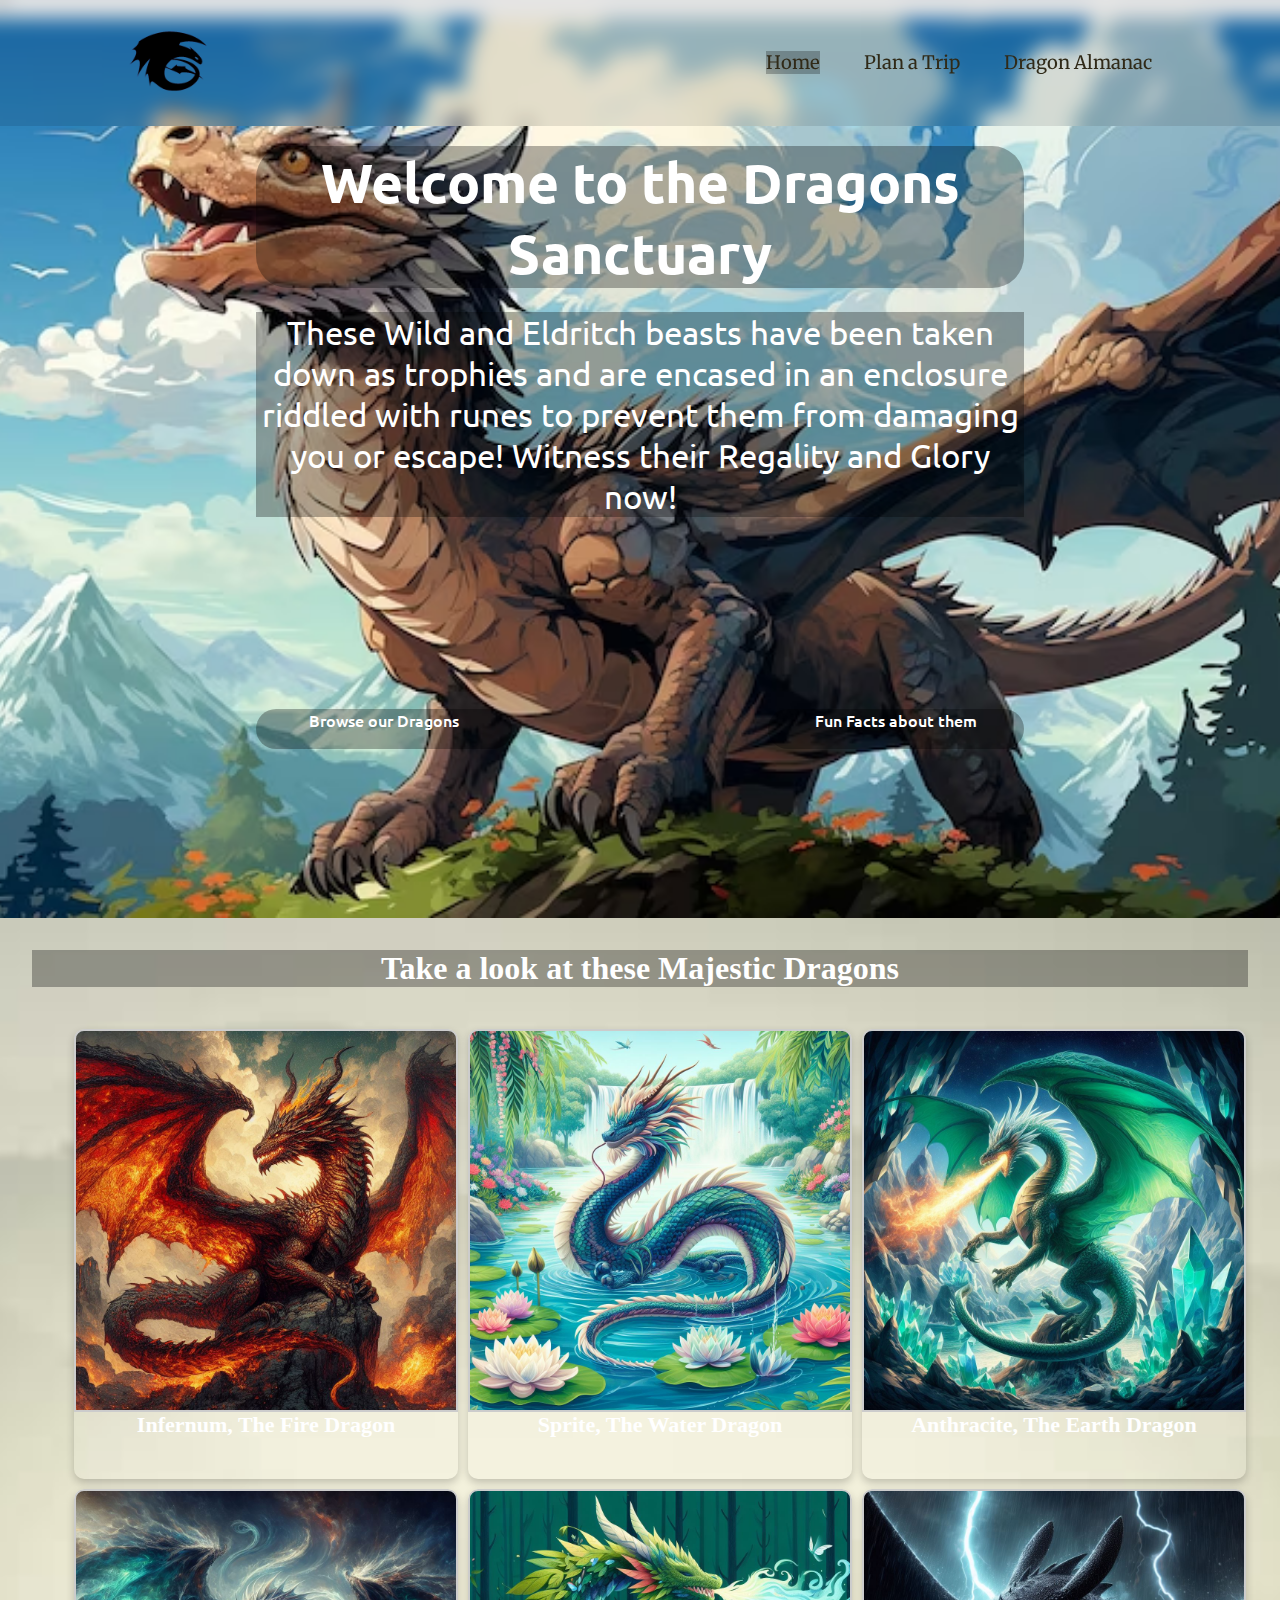
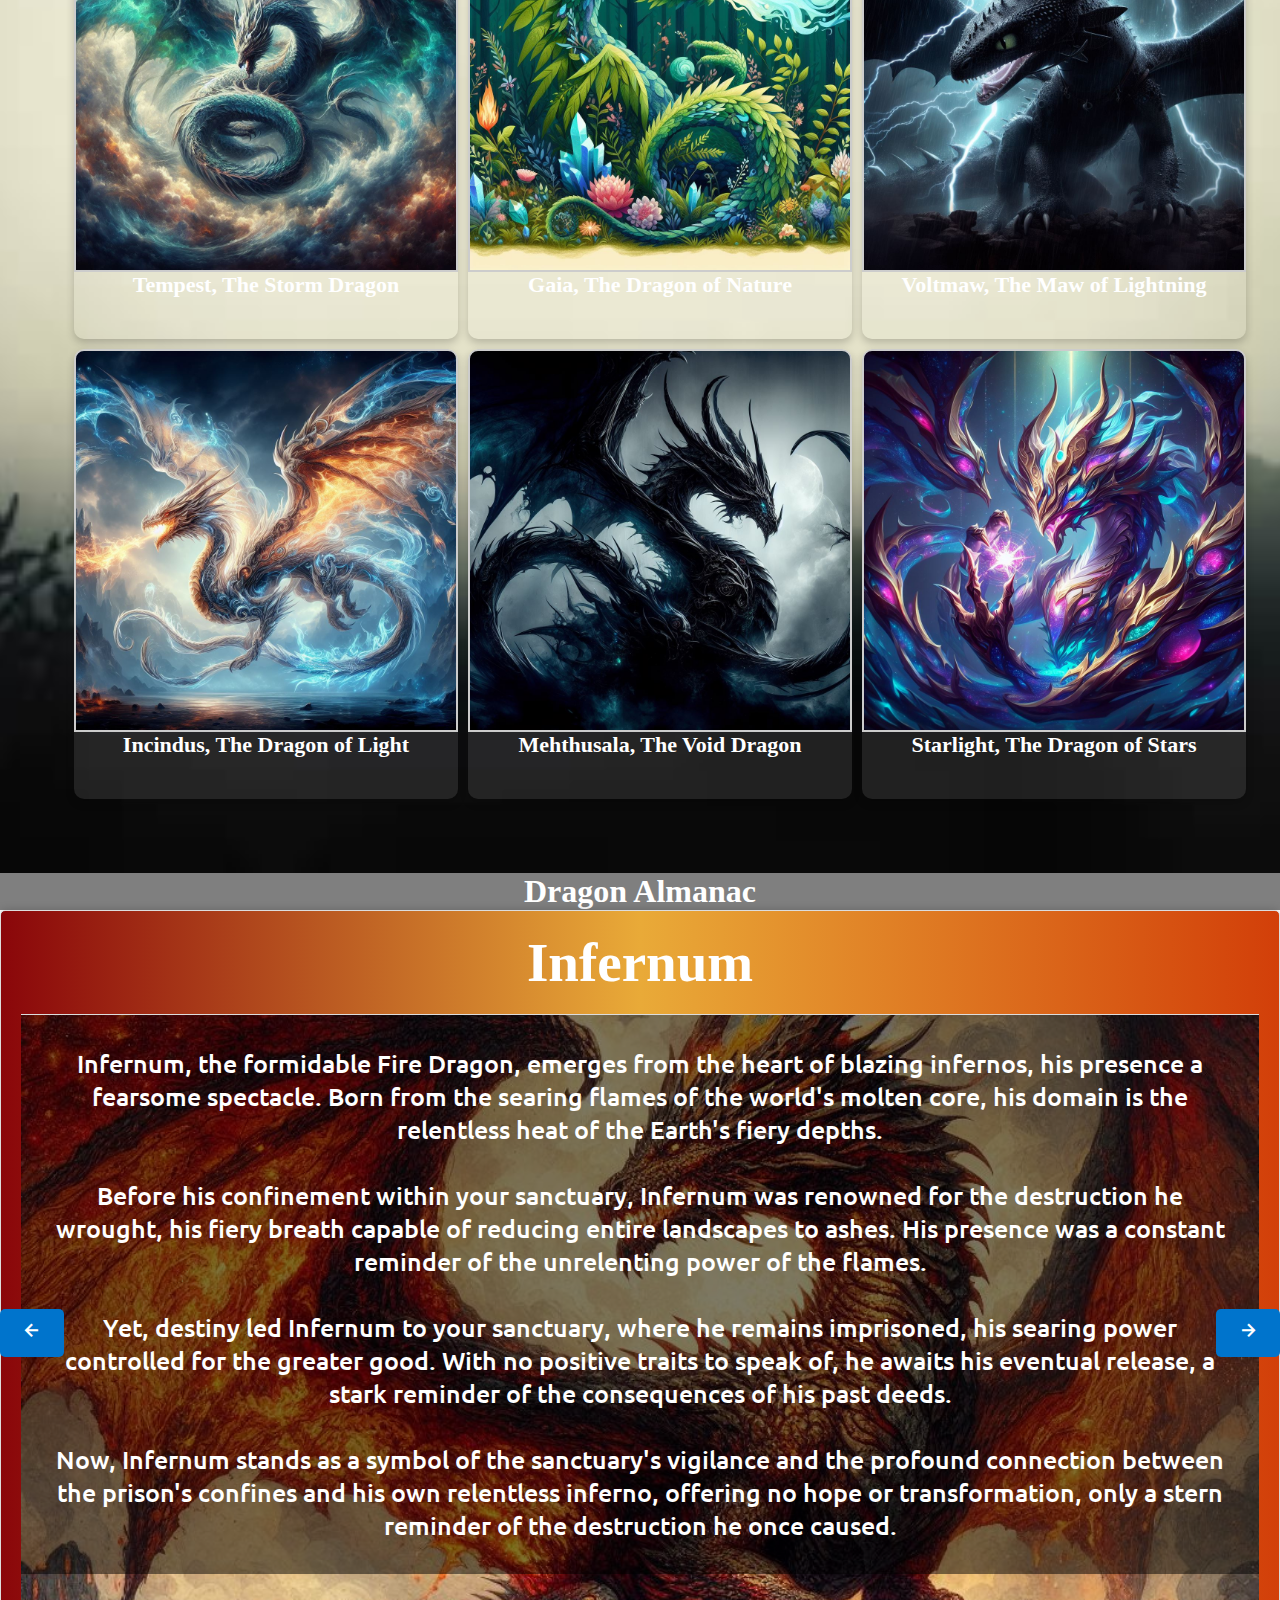
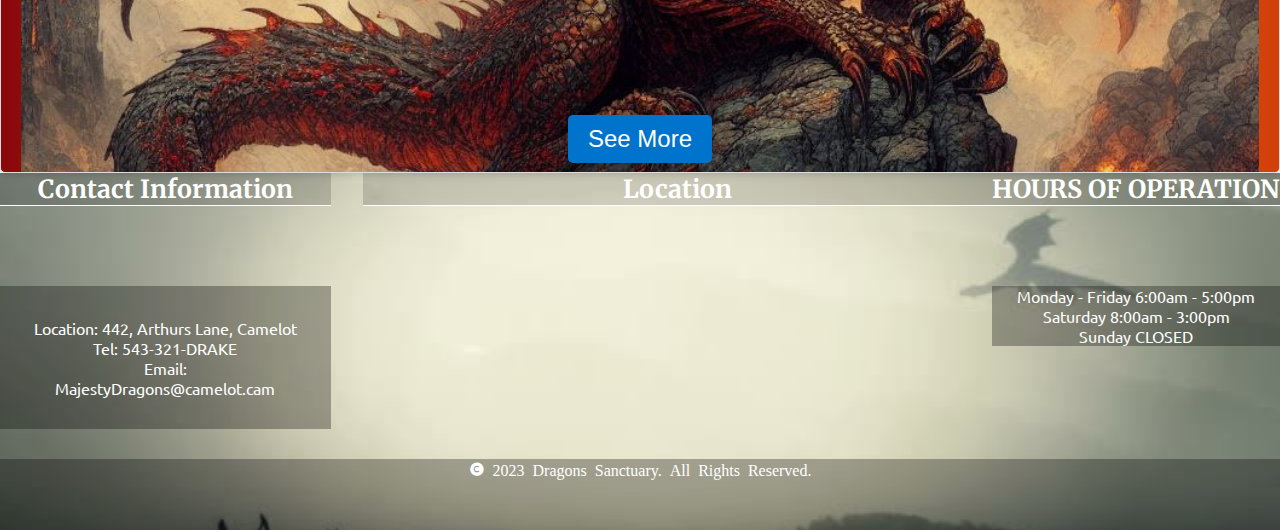
==== commit 1777e42a: "final commit, finished project" ====
--- a/index.html
+++ b/index.html
@@ -19,6 +19,7 @@
   <link rel="stylesheet" href="css/media-queries/gallery-media.css">
   <link rel="stylesheet" href="css/media-queries/main-media.css">"
   <link rel="stylesheet" href="css/media-queries/nav-media.css">      
+  <link rel="stylesheet" href="css/media-queries/footer.media.css">
   <!-- Google Fonts -->
   <link rel="preconnect" href="https://fonts.googleapis.com">
   <link rel="preconnect" href="https://fonts.gstatic.com" crossorigin>
@@ -39,8 +40,8 @@
 
     <nav class="navbar" >
       <a href="#" class="nav-items active">Home</a>
-      <a href="#" class="nav-items">Plan a Trip</a>
-      <a href="#" class="nav-items">Dragon Almanac</a>   
+      <a href="trip-planner.html" class="nav-items">Plan a Trip</a>
+      <a href="dragon-almanac.html" class="nav-items">Dragon Almanac</a>   
     </nav>
   </header>
 
--- a/css/main/nav.css
+++ b/css/main/nav.css
@@ -1,3 +1,11 @@
+:root{
+  --text-color: #fde4c3;
+  --card-color: #302a18;
+  --card-faded: #302a1875;
+  --second-card: #1c1c1c;
+  --second-text: #f6f6f6;
+}
+
 /* Navbar Styles */
 .head-wrap{
   position: absolute;
@@ -29,6 +37,10 @@
   z-index: -1;
 }
 
+.active{
+  background-color: rgba(0, 0, 0, .25);
+  box-sizing: border-box;
+}
 .head-wrap::after{
   content: '';
   position: absolute;
@@ -53,8 +65,12 @@
 .navbar .nav-items{
   font-size: 1.15rem;
   font-weight: 400;
-  color: #fff;
+  color: var(--card-color);
   margin-left: 2.5rem;
+}
+
+.navbar > .nav-items:hover{
+  color: var(--second-card);
 }
 
 /* Mobile Nav Elements set to disappear when it is desktop version */
--- a/css/main/main.css
+++ b/css/main/main.css
@@ -55,8 +55,8 @@
   grid-row: 6;
   grid-column: 2;
 
-  background-color: brown;
-  color: yellow;
+  background: rgba(0,0,0,.3);
+  color: white;
 }
 
 .cta2{
@@ -70,28 +70,6 @@
   grid-row: 6;
   grid-column: 4;
 
-  background-color: brown;
-  color: yellowgreen;
+  background: rgba(0,0,0,.3);
+  color: white;
 }
-
-/* Habitat Section Styles */
-.habitat-wrap{
-  height: 100vh;
-}
-
-/* Dragon Almanac Styles */
-.alma-wrap{
-  height: 100vh;
-}
-
-/* Contact Section styles */
-.contact-wrap{
-  height: 100vh;
-}
-
-
-/* Footer section styles */
-.footer{
-  box-sizing: border-box;
-  height: 5rem;
-}--- a/css/main/typography.css
+++ b/css/main/typography.css
@@ -1,3 +1,15 @@
+:root{
+  --dr-bg-grad1: linear-gradient(90deg,#8a060a,#e9aa38, #d23f09);
+  --dr-bg-grad2: linear-gradient(90deg, #044169,#bae3cb,#139083);
+  --dr-bg-grad3: linear-gradient(90deg, #3493a6, #043843, #b4dbcb);
+  --dr-bg-grad4: linear-gradient(90deg, #bfc4ae, #3a9d99, #279497) ;
+  --dr-bg-grad5: linear-gradient(90deg, #216744,  #eb9580, #bff5eb);
+  --dr-bg-grad6: linear-gradient(90deg, #ecfdff, #517583, #78b5c2);
+  --dr-bg-grad7: linear-gradient(90deg, #a3d2d7, #8fdada, #986b5a);
+  --dr-bg-grad8: linear-gradient(90deg, #11475c, #122e43, #4cb7b8 );
+  --dr-bg-grad9: linear-gradient(90deg, #de75cf, #159bbf, #a3948d);
+}
+
 .nav-items{
   font-family: 'Merriweather', serif;
 }
@@ -28,4 +40,12 @@
 .prev-button:hover,
 .next-button:hover {
   background-color: #00589f;
+}
+
+.small-desc{
+  margin-bottom: 22px;
+
+  font-family: 'Ubuntu', serif;
+  font-size: 25px;
+  font-weight: 500;
 }--- a/css/main/gallery.css
+++ b/css/main/gallery.css
@@ -2,7 +2,7 @@
 
 .gal-title{
   text-align: center;
-  background-color: rgba(255,255,255, .1);
+  background: rgba(0,0,0,.3);
   width: 100%;
 }
 .gal-wrap{
--- a/css/main/main-carousel.css
+++ b/css/main/main-carousel.css
@@ -8,6 +8,13 @@
   position: relative;
 }
 
+.alma-title{
+  color: white;
+  background: rgba(0,0,0,.5);
+  width: 100%;
+  text-align: center;
+}
+
 .carousel-item {
   display: none;
   height: 100vh;
@@ -27,17 +34,16 @@
 }
 
 .small-desc {
-  padding: 10px;
-  margin-top: 10px;
+  margin-top: 5px;
   border-top: 1px solid #ddd;
   overflow-y: auto;
 
   display: table-cell;
-  height: 100vh;
+  height: 100%;
   vertical-align: middle;
-  padding: 5rem 2rem;
+  padding: 2rem 2rem;
   color: white;
-  font-weight: 500;
+  background: rgba(0, 0, 0, 0.5);
 }
 
 .see-more {
@@ -92,18 +98,22 @@
   background-color: #00589f;
 }
 
+.dragon-name1,
+.dragon-name2,
+.dragon-name3,
+.dragon-name4,
+.dragon-name5,
+.dragon-name6,
+.dragon-name7,
+.dragon-name8,
+.dragon-name9{
+  font-size: 55px;
+  font-weight: 900;
+  margin-bottom: 20px;
+  color: white;
+}
+
 /* Applying Images to each carousel and a gradient based on the dragon */
-:root{
-  --dr-bg-grad1: linear-gradient(90deg,#8a060a,#e9aa38, #d23f09);
-  --dr-bg-grad2: linear-gradient(90deg, #044169,#bae3cb,#139083);
-  --dr-bg-grad3: linear-gradient(90deg, #3493a6, #043843, #b4dbcb);
-  --dr-bg-grad4: linear-gradient(90deg, #bfc4ae, #3a9d99, #279497) ;
-  --dr-bg-grad5: linear-gradient(90deg, #216744,  #eb9580, #bff5eb);
-  --dr-bg-grad6: linear-gradient(90deg, #ecfdff, #517583, #78b5c2);
-  --dr-bg-grad7: linear-gradient(90deg, #a3d2d7, #8fdada, #986b5a);
-  --dr-bg-grad8: linear-gradient(90deg, #11475c, #122e43, #4cb7b8 );
-  --dr-bg-grad9: linear-gradient(90deg, #de75cf, #159bbf, #a3948d);
-}
 
 /* Infernum Dragon Style */
 .wrap1{
@@ -117,11 +127,6 @@
   background-size: cover;
 }
 
-.dragon-name1{
-  font-size: 55px;
-  margin-bottom: 20px;
-}
-
 /* Sprite Dragon Style */
 .wrap2{
   background: var(--dr-bg-grad2);
@@ -132,11 +137,6 @@
   background-position: top;
   background-size: cover;
 }
-.dragon-name2{
-  font-size: 55px;
-  margin-bottom: 20px;
-}
-
 /* Anthracite Dragon Style */
 .wrap3{
   background: var(--dr-bg-grad3);
@@ -148,11 +148,6 @@
   background-position: top;
   background-size: cover;
 }
-.dragon-name3{
-  font-size: 55px;
-  margin-bottom: 20px;
-}
-
 /* Tempest Dragon Style */
 .wrap4{
   background: var(--dr-bg-grad4);
@@ -164,11 +159,6 @@
   background-position: center;
   background-size: cover;
 }
-.dragon-name4{
-  font-size: 55px;
-  margin-bottom: 20px;
-}
-
 /* Gaia Dragon Style */
 .wrap5{
   background: var(--dr-bg-grad5);
@@ -180,19 +170,12 @@
   background-position: top;
   background-size: cover;
 }
-.dragon-name5{
-  font-size: 55px;
-  margin-bottom: 20px;
-}
 
 /* Voltmaw Dragon Style */
 .wrap6{
   background: var(--dr-bg-grad6);
 }
-.dragon-name6{
-  font-size: 55px;
-  margin-bottom: 20px;
-}
+
 .drag-img6{
   background: url(../../images/lighting-dragon.jpg) no-repeat;
   height: 100%;
@@ -205,10 +188,6 @@
   background: var(--dr-bg-grad7);
 }
 
-.dragon-name7{
-  font-size: 55px;
-  margin-bottom: 20px;
-}
 .drag-img7{
   background: url(../../images/light-dragon.jpg) no-repeat;
   height: 100%;
@@ -220,10 +199,7 @@
 .wrap8{
   background: var(--dr-bg-grad8);
 }
-.dragon-name8{
-  font-size: 55px;
-  margin-bottom: 20px;
-}
+
 .drag-img8{
   background: url(../../images/dark-dragon.jpg) no-repeat;
   height: 100%;
@@ -232,10 +208,7 @@
 }
 
 /* Starlight Dragon Style */
-.dragon-name9{
-  font-size: 55px;
-  margin-bottom: 20px;
-}
+
 .wrap9{
   background: var(--dr-bg-grad9);
 }
--- a/css/main/footer.css
+++ b/css/main/footer.css
@@ -1,40 +1,50 @@
 /* Footer section styles */
 footer{
-  background: url(../../images/);
+  background: url(../../images/gallery-backdrop.jpg) no-repeat;
+  background-size: cover;
+  background-position: center;
+
   display: grid;
-  grid-template-columns: 2fr 4fr 2fr;
+  grid-template-columns: 2fr 4fr;
   grid-template-rows: 80% 20%;
-  gap: 2rem;
 }
 
 .contacts h2,
 .operation-hours h2,
 .location h2{
+  font-family: 'Merriweather', serif;
+  border-bottom: 1px solid;
+
+  color: white;
   text-align: center;
+
   font-size:25px;
-  border-bottom: 1px solid;
-  font-family: 'Merriweather', serif;
+  background: rgba(0,0,0,.15);
 }
 
+.contacts-list,
+.hours,
+.copyright{
+  font-family: 'Ubuntu', serif;
+  color: white;
+  text-align: center;
+  background: rgba(0,0,0,.3);
+}
 .contacts-list{
   margin-top: 5rem;
   padding: 2rem;
   height: 50%;
-  text-align: center;
-  font-family: 'Ubuntu', serif;
 }
+
 .location{
   width: 100%;
-  text-align: center;
+  padding-left: 2rem;
 }
 
 .operation-hours .hours{
   margin-top: 5rem;
-  text-align: center;
-  font-family: 'Ubuntu', serif;
 }
 .copyright{
-
   grid-column: 1/ span 3;
   width: 100%;
   text-align: center;
--- a/css/media-queries/main-media.css
+++ b/css/media-queries/main-media.css
@@ -1,4 +1,4 @@
-@media screen and (width < 700px) {
+@media screen and (width < 900px) {
 
   /* Hero Section */
   .hero-wrapper{
@@ -15,7 +15,7 @@
     font-size: 25px;
   }
 
-  .cta1{
+  .cta-wrap .cta1{
     height: 3rem;
     width: 9rem;
     
@@ -23,7 +23,7 @@
 
   }
 
-  .cta2{
+  .cta-wrap .cta2{
     height: 3rem;
     width: 9rem;
 
--- a/css/media-queries/footer.media.css
+++ b/css/media-queries/footer.media.css
@@ -0,0 +1,22 @@
+@media (width < 900px){
+  footer{
+    grid-template-columns: 40% 60%;
+    grid-template-rows: 40% 40% 20% ;
+  }
+
+  .operation-hours{
+    grid-row: 2;
+  }
+  
+  .location{
+    grid-column: 2;
+    grid-row: 1 / 3;
+  }
+  .map{
+    height: 100%;
+    width: 100%;
+  }
+  .copyright{
+    grid-column: 1/ span 2;
+  }
+}